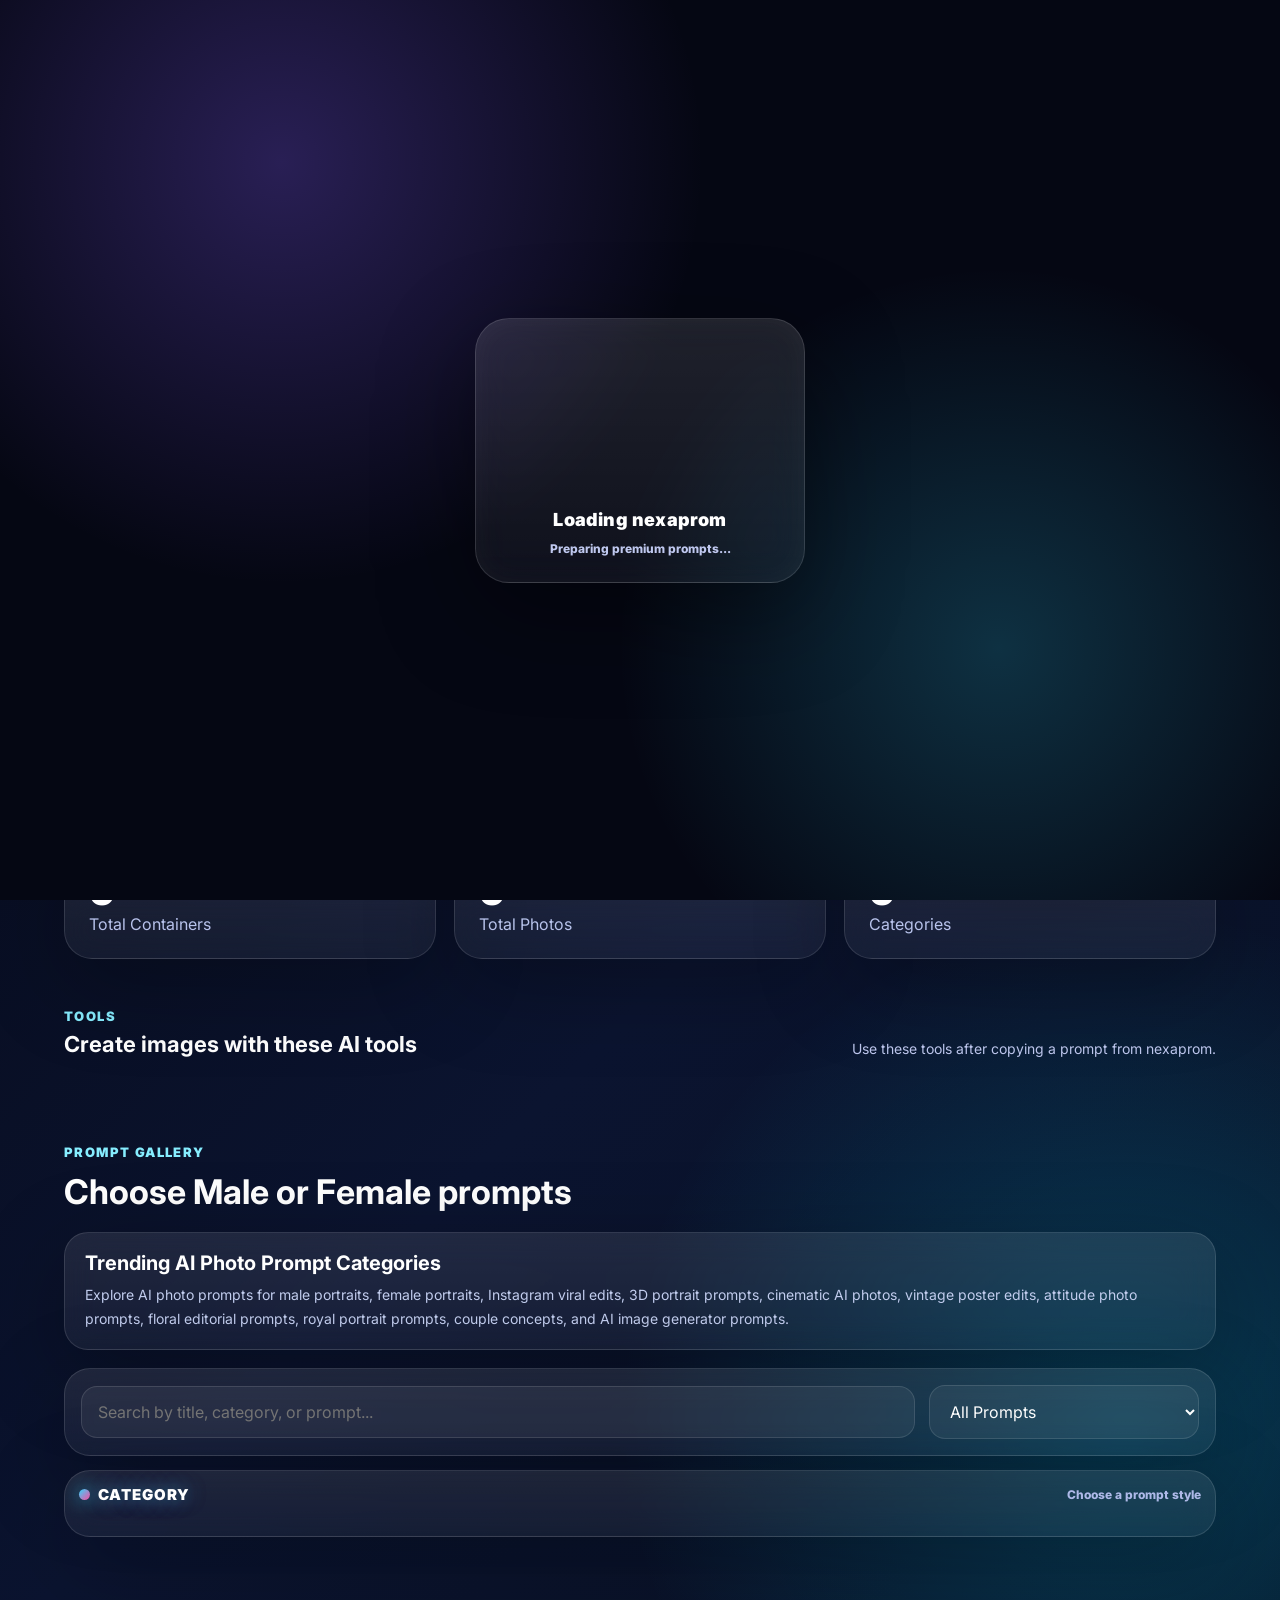
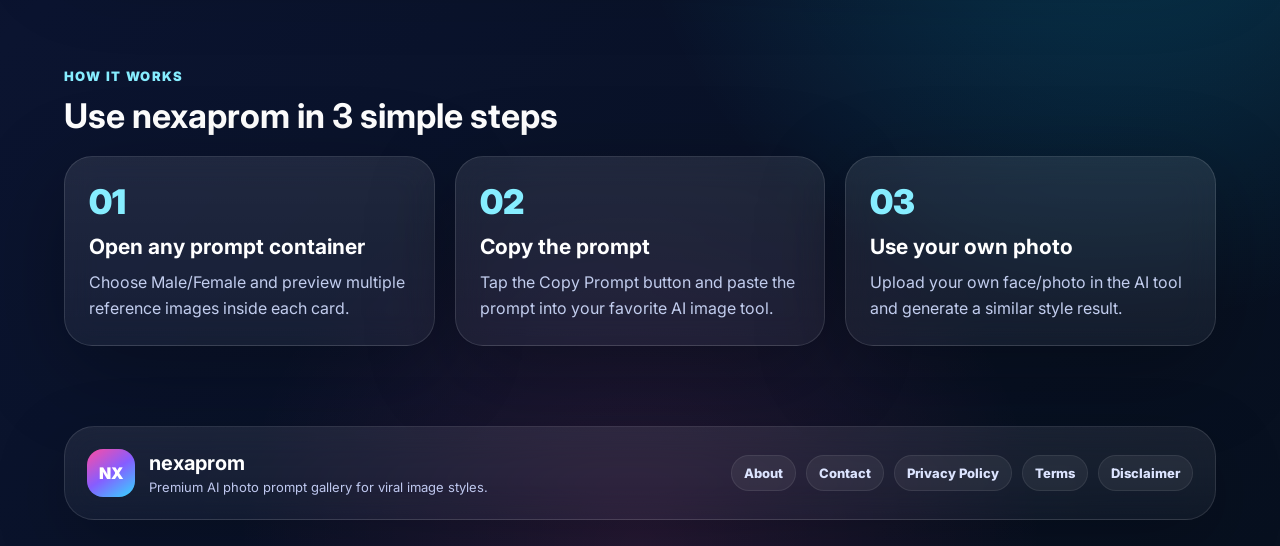
==== index.html @ efe2b17c "Update index.html" ====
<!DOCTYPE html>
<html lang="en">
<head>


<script>(function(s){s.dataset.zone='11112436',s.src='https://nap5k.com/tag.min.js'})([document.documentElement, document.body].filter(Boolean).pop().appendChild(document.createElement('script')))</script>

  
  <meta charset="UTF-8" />
  <meta name="viewport" content="width=device-width, initial-scale=1.0, viewport-fit=cover" />
  
  <meta name="description" content="nexaprom, also searched as nexaprompt, nexaprompt and nexaprom AI, is a premium AI photo prompt gallery for male and female AI image prompts, viral Instagram edits, 3D portraits, cinematic photo prompts, vintage poster prompts, and AI image generator tools.">
  <meta name="robots" content="index, follow">
  <meta name="author" content="nexaprom">
  <meta name="theme-color" content="#080914">
  <link rel="icon" type="image/svg+xml" href="/favicon.svg?v=6">
  <link rel="shortcut icon" href="/favicon.svg?v=6">
  <link rel="apple-touch-icon" href="/favicon.svg?v=6">




  <link rel="canonical" href="https://nexaprom.vercel.app/">
  <link rel="preconnect" href="https://bizeppowtegiiarudswp.supabase.co">
  <link rel="dns-prefetch" href="https://bizeppowtegiiarudswp.supabase.co">
  <meta property="og:type" content="website">
  <meta property="og:site_name" content="nexaprom">
  <meta property="og:title" content="nexaprom - AI Photo Prompt Gallery">
  <meta property="og:description" content="nexaprom is a premium AI photo prompt gallery for male and female AI image prompts, viral Instagram edits, 3D portraits, cinematic photo prompts, vintage poster prompts, and AI image generator tools.">
  <meta property="og:url" content="https://nexaprom.vercel.app/">
  <meta name="twitter:card" content="summary_large_image">
  <meta name="twitter:title" content="nexaprom - AI Photo Prompt Gallery">
  <meta name="twitter:description" content="nexaprom is a premium AI photo prompt gallery for male and female AI image prompts, viral Instagram edits, 3D portraits, cinematic photo prompts, vintage poster prompts, and AI image generator tools.">
  <script type="application/ld+json">
  {
    "@context": "https://schema.org",
    "@type": "WebSite",
    "name": "nexaprom",
    "alternateName": ["nexaprom", "nexaprompt", "nexa prompt", "nexa prompts", "nexa pro prompt", "nexaprom ai", "nexapromtp ai", "ai prompt gallery"],
    "url": "https://nexaprom.vercel.app/",
    "description": "nexaprom is a premium AI photo prompt gallery for male and female AI image prompts, viral Instagram edits, 3D portraits, cinematic photo prompts, vintage poster prompts, and AI image generator tools.",
    "potentialAction": {
      "@type": "SearchAction",
      "target": "https://nexaprom.vercel.app/?q={search_term_string}",
      "query-input": "required name=search_term_string"
    }
  }
  </script>
<meta name="google-adsense-account" content="ca-pub-6736985925406459">

  <script>
    (function () {
      var ua = navigator.userAgent || '';
      var isAudit = /Lighthouse|PageSpeed|HeadlessChrome/i.test(ua);
      if (isAudit) return;

      var s = document.createElement('script');
      s.async = true;
      s.src = 'https://pagead2.googlesyndication.com/pagead/js/adsbygoogle.js?client=ca-pub-6736985925406459';
      s.crossOrigin = 'anonymous';
      document.head.appendChild(s);
    })();
  </script>
  <title>nexaprom - nexaprompt AI Photo Prompt Gallery | Male & Female AI Image Prompts</title>
  <link rel="preconnect" href="https://fonts.googleapis.com">
  <link rel="preconnect" href="https://fonts.gstatic.com" crossorigin>
  <link href="https://fonts.googleapis.com/css2?family=Inter:wght@400;500;600;700;800;900&display=swap" rel="stylesheet">
  <link rel="stylesheet" href="style.css" />
  <link rel="manifest" href="manifest.json">
  <meta name="apple-mobile-web-app-capable" content="yes">
  <meta name="mobile-web-app-capable" content="yes">

  <script type="application/ld+json">
  {
    "@context": "https://schema.org",
    "@type": "Organization",
    "name": "nexaprom",
    "alternateName": ["nexaprompt", "nexaprompt", "nexaprom AI", "nexaprompts"],
    "url": "https://nexaprom.vercel.app/",
    "sameAs": ["https://www.instagram.com/nexaprom?igsh=aHducGxocTNmbW9k"]
  }
  </script>
</head>
<body>
  <div id="siteLoader" class="site-loader" aria-label="Loading nexaprom">
    <div class="loader-card lottie-loader-card">
      <div id="lottieLoader" class="lottie-loader-box"></div>
      <div class="loader-text">Loading nexaprom</div>
      <div class="loader-subtext">Preparing premium prompts...</div>
    </div>
  </div>

  <div class="page-glow glow-a"></div>
  <div class="page-glow glow-b"></div>
  <div class="page-glow glow-c"></div>

  <header id="topbar" class="topbar">
    <div class="brand secret-admin-trigger" onclick="handleSecretAdminClick()" title="nexaprom">
      <div class="logo3d">NX</div>
      <div>
        <h1>nexaprom</h1>
        <p>Premium AI prompt showcase</p>
      </div>
    </div>

    <nav class="topnav">
     
        <button class="nav-btn" onclick="scrollToSection('gallery')">Gallery</button>
      <button class="nav-btn" onclick="scrollToSection('how')">How It Works</button>
    </nav>
  </header>

  <div id="importantNoticeBar" class="important-notice hidden">
    <div class="notice-label">Important</div>
    <div class="notice-marquee">
      <span id="importantNoticeText">You can replace the name shown in any prompt with your own name before generating the image.</span>
    </div>
  </div>


  <main>
    <section class="hero">
      <div class="hero-copy">
        <a class="instagram-glow" href="https://www.instagram.com/nexaprom?igsh=aHducGxocTNmbW9k" target="_blank" rel="noopener">
          <span class="ig-dot"></span>
          @nexapromm
        </a>
        <span class="badge">Viral 3D Prompt Platform</span>
        <h2>Create stunning AI images from premium prompts</h2>
        <p class="hero-text">
          Browse premium prompt containers, preview style images, copy the prompt instantly,
          and recreate the same look using your own photo in any AI image tool.
        </p>
        <div class="hero-actions">
          <button class="primary-btn" onclick="scrollToSection('gallery')">Explore Prompts</button>
          <div class="visit-counter" title="Live website visits">
            <span class="visit-eye">👁</span>
            <span id="liveVisitCount">0</span>
          </div>
        </div>

        <div class="dm-help-card" id="dmHelpCard">
          <div class="dm-help-glow"></div>
          <div class="dm-help-icon">💬</div>
          <div class="dm-help-content">
            <span class="dm-help-label" id="dmHelpLabel">Need help?</span>
            <p id="dmHelpText">If you cannot generate your photo yourself, DM us on Instagram. Send your photo and selected prompt.</p>
            <a class="dm-help-link" href="https://www.instagram.com/nexaprom?igsh=aHducGxocTNmbW9k" target="_blank" rel="noopener" id="dmHelpLink">@nexapromm</a>
          </div>
          <button class="dm-lang-btn" type="button" onclick="changeDmLanguage()" id="dmLangBtn">English</button>
        </div>
      </div>

      <div class="hero-visual">
        <div class="floating-chip chip-left">3D Portrait</div>
        <div class="floating-chip chip-right">Auto Preview</div>
        <div class="phone-shell tilt-card">
          <div class="phone-notch"></div>
          <div class="phone-image-stage">
            <img id="heroPreviewImage" class="hero-preview-image" alt="Featured AI preview" src="" width="420" height="560" decoding="async" fetchpriority="high" />
          </div>
          <div class="hero-overlay-title" id="heroPreviewTitle">Premium AI Portrait</div>
        </div>
      </div>
    </section>

    <section class="stats-wrap">
      <div class="stat-card"><strong id="totalCards">0</strong><span>Total Containers</span></div>
      <div class="stat-card"><strong id="totalImages">0</strong><span>Total Photos</span></div>
      <div class="stat-card"><strong id="totalCategories">0</strong><span>Categories</span></div>
    </section>

    <section id="toolsSection" class="tools-section">
      <div class="tools-head">
        <div>
          <span>Tools</span>
          <h2>Create images with these AI tools</h2>
        </div>
        <p>Use these tools after copying a prompt from nexaprom.</p>
      </div>
      <div id="toolsGrid" class="tools-grid"></div>
    </section>

    <section id="gallery" class="section-block">
      <div class="section-title">
        <span>Prompt Gallery</span>
        <h2>Choose Male or Female prompts</h2>
      </div>

      

      <div id="trendingStrip" class="trending-strip hidden"></div>

      <div class="seo-keyword-box glass-panel">
        <h3>Trending AI Photo Prompt Categories</h3>
        <p>
          Explore AI photo prompts for male portraits, female portraits, Instagram viral edits,
          3D portrait prompts, cinematic AI photos, vintage poster edits, attitude photo prompts,
          floral editorial prompts, royal portrait prompts, couple concepts, and AI image generator prompts.
        </p>
      </div>

      <div class="toolbar glass-panel">
        <input id="searchInput" type="text" aria-label="Search prompts" placeholder="Search by title, category, or prompt..." oninput="renderGallery()" />
        <select id="categoryFilter" aria-label="Filter prompts by category" onchange="renderGallery()">
          <option value="All">All Prompts</option>
          <option value="Male">Male</option>
          <option value="Female">Female</option>
        </select>
      </div>
      <div class="category-rail glass-panel">
        <div class="category-rail-title"><span class="category-glow-word">Category</span><small>Choose a prompt style</small></div>
        <div id="categoryPills" class="category-pills"></div>
      </div>

      <div id="cardsGrid" class="cards-grid"></div>
      <div id="paginationControls" class="pagination-controls"></div>
    </section>

    <section id="how" class="section-block">
      <div class="section-title">
        <span>How It Works</span>
        <h2>Use nexaprom in 3 simple steps</h2>
      </div>

      <div class="steps-grid">
        <article class="step-card glass-panel">
          <b>01</b>
          <h3>Open any prompt container</h3>
          <p>Choose Male/Female and preview multiple reference images inside each card.</p>
        </article>
        <article class="step-card glass-panel">
          <b>02</b>
          <h3>Copy the prompt</h3>
          <p>Tap the Copy Prompt button and paste the prompt into your favorite AI image tool.</p>
        </article>
        <article class="step-card glass-panel">
          <b>03</b>
          <h3>Use your own photo</h3>
          <p>Upload your own face/photo in the AI tool and generate a similar style result.</p>
        </article>
      </div>
    </section>
  </main>


  <footer class="site-footer">
    <div class="footer-brand">
      <div class="footer-logo">NX</div>
      <div>
        <h3>nexaprom</h3>
        <p>Premium AI photo prompt gallery for viral image styles.</p>
      </div>
    </div>
    <div class="footer-links">
      <a href="about.html">About</a>
      <a href="contact.html">Contact</a>
      <a href="privacy.html">Privacy Policy</a>
      <a href="terms.html">Terms</a>
      <a href="disclaimer.html">Disclaimer</a>
    </div>
  </footer>


  <div id="copyBurst" class="copy-burst hidden">
    <div class="burst-icon">✓</div>
    <div class="burst-text">Prompt Copied</div>
  </div>

  <div id="toast" class="toast">Copied!</div>


  <div id="promptDetailModal" class="modal hidden">
    <div class="modal-backdrop" onclick="closePromptDetail()"></div>
    <div class="detail-box" id="promptDetailContent"></div>
  </div>

  <div id="howUseModal" class="modal hidden">
    <div class="modal-backdrop" onclick="closeHowToUse()"></div>
    <div class="how-box">
      <button class="close-btn" onclick="closeHowToUse()">×</button>
      <span class="feature-kicker">How to use</span>
      <h2 id="howUseTitle">Create this style in 3 simple steps</h2>
      <div class="how-steps">
        <div><strong>01</strong><b>Upload your photo</b><p>Open your favorite AI image tool and upload a clear face/photo.</p></div>
        <div><strong>02</strong><b>Copy the prompt</b><p>Tap Copy Prompt from the card and paste it in the tool.</p></div>
        <div><strong>03</strong><b>Generate & adjust</b><p>Generate the image. If needed, change outfit, color, background, or name text.</p></div>
      </div>
      <a class="how-dm-link" href="https://www.instagram.com/nexaprom?igsh=aHducGxocTNmbW9k" target="_blank" rel="noopener">Need help? DM @nexapromm</a>
    </div>
  </div>

  <div id="adminModal" class="modal hidden">
    <div class="modal-backdrop" onclick="closeAdminModal()"></div>
    <div class="admin-box">
      <button class="close-btn" onclick="closeAdminModal()">×</button>

      <div id="loginView">
        <h2>Admin Login</h2>
        <p>Upload, edit, update, and manage prompt containers from your creator panel.</p>
        <div class="admin-form">
          <input id="adminEmail" type="email" aria-label="Admin email" placeholder="Admin Email" />
          <input id="adminPass" type="password" aria-label="Admin password" placeholder="Password" />
          <button class="primary-btn full-btn" onclick="adminLogin()">Login</button>
          <small>Hidden access: click the nexaprom brand 4 times.</small>
        </div>
      </div>

      <div id="adminView" class="hidden">
        <div class="admin-head">
          <div>
            <h2>Creator Management Panel</h2>
            <p>Create one container with multiple images, update prompts anytime, and manage Male and Female prompt types easily.</p>
          </div>
          <button class="danger-btn" onclick="logoutAdmin()">Logout</button>
        </div>

        
        <div class="notice-admin-box glass-panel">
          <div>
            <h3>Important Notice Bar</h3>
            <p>This message appears below the logo/header and moves from right to left.</p>
          </div>
          <textarea id="noticeTextInput" rows="3" aria-label="Important notice text" placeholder="Important notice text..."></textarea>
          <div class="notice-admin-actions">
            <button class="primary-btn" onclick="saveImportantNotice()">Save / Update Notice</button>
            <button class="danger-btn" onclick="deleteImportantNotice()">Delete Notice</button>
          </div>
        </div>


        
        <div class="tools-admin-box glass-panel">
          <div>
            <h3>AI Tools Manager</h3>
            <p>Add the websites/tools where users can create AI images. These links appear below the stats containers.</p>
          </div>
          <div class="tools-admin-grid">
            <input id="toolNameInput" type="text" placeholder="Tool name e.g. ChatGPT Image" />
            <input id="toolIconInput" type="text" aria-label="AI tool icon" placeholder="Icon / emoji e.g. ✨ or 🤖" />
            <input id="toolUrlInput" type="url" aria-label="AI tool URL" placeholder="Tool URL e.g. https://chatgpt.com" />
          </div>
          <button id="toolSaveBtn" class="primary-btn full-btn" onclick="saveAiTool()">Save Tool</button>
          <div id="toolsAdminList" class="tools-admin-list"></div>
        </div>


                <div class="category-admin-box glass-panel">
          <div><h3>Category Manager</h3><p>Add categories for prompt containers. New categories will appear in the glowing category row.</p></div>
          <div class="category-admin-grid">
            <input id="categoryNameInput" type="text" aria-label="Category name" placeholder="Category name e.g. Couple, 3D Portrait, Attitude" />
            <button id="categorySaveBtn" class="primary-btn" onclick="savePromptCategory()">Save Category</button>
          </div>
          <div id="categoryAdminList" class="category-admin-list"></div>
        </div>


        <div class="admin-form glass-panel admin-entry-form">
          <input id="itemTitle" type="text" aria-label="Container title" placeholder="Container title" />
          <select id="itemCategory" aria-label="Prompt category">
            <option value="">Select Prompt Type</option>
            <option value="Male">Male</option>
            <option value="Female">Female</option>
          </select>
          <label class="admin-check"><input id="itemTrending" type="checkbox" /> Mark as Trending</label>
          <textarea id="itemPrompt" rows="7" aria-label="Full AI prompt" placeholder="Full AI prompt..."></textarea>
          <input id="itemImages" type="file" aria-label="Prompt images" accept="image/*" multiple />
          <button id="saveBtn" class="primary-btn full-btn" onclick="savePromptItem()">Save Container</button>
        </div>

        <div id="adminList" class="admin-list"></div>
      </div>
    </div>
  </div>

  <script src="https://cdn.jsdelivr.net/npm/@supabase/supabase-js@2"></script>
  <script src="app.js"></script>

  <a class="floating-instagram" href="https://www.instagram.com/nexaprom?igsh=aHducGxocTNmbW9k" target="_blank" rel="noopener" aria-label="Open nexaprom Instagram">
    <span class="ig-ring"></span>
    <svg class="ig-svg" viewBox="0 0 24 24" aria-hidden="true">
      <path d="M7.8 2h8.4A5.81 5.81 0 0 1 22 7.8v8.4a5.81 5.81 0 0 1-5.8 5.8H7.8A5.81 5.81 0 0 1 2 16.2V7.8A5.81 5.81 0 0 1 7.8 2Zm0 2A3.8 3.8 0 0 0 4 7.8v8.4A3.8 3.8 0 0 0 7.8 20h8.4a3.8 3.8 0 0 0 3.8-3.8V7.8A3.8 3.8 0 0 0 16.2 4H7.8Zm4.2 3.25A4.75 4.75 0 1 1 7.25 12 4.75 4.75 0 0 1 12 7.25Zm0 2A2.75 2.75 0 1 0 14.75 12 2.75 2.75 0 0 0 12 9.25Zm5.15-2.55a1.15 1.15 0 1 1-1.15 1.15 1.15 1.15 0 0 1 1.15-1.15Z"/>
    </svg>
  </a>

  <button class="floating-install-app hidden" id="installAppBtn" type="button" onclick="installnexapromApp()" aria-label="Install nexaprom app"><span class="install-ring"></span><span class="install-icon">⬇</span></button>
</body>
</html>
---- style.css ----
:root{
  --bg:#060816;
  --panel:rgba(255,255,255,0.08);
  --line:rgba(255,255,255,0.12);
  --text:#ffffff;
  --muted:#c4ccef;
  --cyan:#33d8ff;
  --violet:#865dff;
  --pink:#ff4ca2;
  --shadow:0 24px 90px rgba(0,0,0,0.28);
}

*{box-sizing:border-box;margin:0;padding:0}
html{scroll-behavior:smooth}
body{
  font-family:'Inter',system-ui,-apple-system,Segoe UI,sans-serif;
  color:var(--text);
  background:
    radial-gradient(circle at 12% 14%, rgba(119,76,255,0.18), transparent 22%),
    radial-gradient(circle at 88% 66%, rgba(0,213,255,0.22), transparent 28%),
    radial-gradient(circle at 50% 100%, rgba(255,76,162,0.12), transparent 18%),
    linear-gradient(135deg,#050713 0%,#0b1430 48%,#07101f 100%);
  min-height:100vh;
  overflow-x:hidden;
}

.page-glow{position:fixed;border-radius:50%;filter:blur(22px);opacity:.55;z-index:-1;animation:floatGlow 8s ease-in-out infinite}
.glow-a{width:220px;height:220px;left:-40px;bottom:40px;background:rgba(255,76,162,.28)}
.glow-b{width:280px;height:280px;right:30px;bottom:80px;background:rgba(0,217,255,.30);animation-delay:1.5s}
.glow-c{width:200px;height:200px;left:40%;top:20px;background:rgba(129,97,255,.28);animation-delay:3s}
@keyframes floatGlow{0%,100%{transform:translateY(0) scale(1)}50%{transform:translateY(-16px) scale(1.05)}}

.topbar{
  position:sticky;
  top:0;
  z-index:40;
  display:flex;
  align-items:center;
  justify-content:space-between;
  gap:20px;
  padding:16px 5%;
  background:rgba(5,8,19,.64);
  backdrop-filter:blur(16px);
  border-bottom:1px solid rgba(255,255,255,.06);
  transition:transform .26s ease, opacity .26s ease;
}
.topbar.hide-on-scroll{
  transform:translateY(-110%);
  opacity:0;
}
.brand{display:flex;align-items:center;gap:14px;cursor:pointer;user-select:none}
.logo3d{
  width:54px;height:54px;border-radius:18px;display:grid;place-items:center;
  font-size:19px;font-weight:900;letter-spacing:-1px;
  background:linear-gradient(145deg,var(--pink),var(--violet),var(--cyan));
  box-shadow:0 18px 42px rgba(122,92,255,.35);
  transform:rotate(-7deg);
}
.brand h1{font-size:25px;font-weight:900;line-height:1}
.brand p{font-size:12px;color:#bfc8ef;margin-top:4px}
.topnav{display:flex;gap:10px;flex-wrap:wrap}

button,input,textarea,select{font:inherit}
.nav-btn,.primary-btn,.secondary-btn,.danger-btn{
  border:0;cursor:pointer;border-radius:16px;color:#fff;font-weight:800;
  transition:transform .2s ease, box-shadow .2s ease, opacity .2s ease;
}
.nav-btn{background:rgba(255,255,255,.08);padding:12px 18px;border:1px solid rgba(255,255,255,.08)}
.primary-btn{padding:14px 20px;background:linear-gradient(135deg,var(--cyan),var(--violet));box-shadow:0 16px 35px rgba(90,125,255,.28)}
.secondary-btn{padding:12px 16px;background:rgba(255,255,255,.08);border:1px solid rgba(255,255,255,.1)}
.danger-btn{padding:12px 16px;background:linear-gradient(135deg,#ff4a65,#ff6e3b)}
.nav-btn:hover,.primary-btn:hover,.secondary-btn:hover,.danger-btn:hover{transform:translateY(-2px)}
.full-btn{width:100%}

.hero{
  padding:62px 5% 34px;
  display:grid;
  grid-template-columns:1.08fr .92fr;
  gap:34px;
  align-items:center;
}

.instagram-glow{
  display:inline-flex;
  align-items:center;
  gap:9px;
  width:max-content;
  margin-bottom:12px;
  padding:10px 16px;
  border-radius:999px;
  text-decoration:none;
  color:#fff;
  font-weight:900;
  letter-spacing:.2px;
  background:
    linear-gradient(135deg,rgba(255,76,162,.20),rgba(134,93,255,.20),rgba(51,216,255,.16)),
    rgba(255,255,255,.07);
  border:1px solid rgba(255,255,255,.18);
  box-shadow:
    0 0 22px rgba(255,76,162,.34),
    0 0 38px rgba(134,93,255,.22),
    inset 0 0 18px rgba(255,255,255,.06);
  position:relative;
  overflow:hidden;
  animation:igGlow 2.2s ease-in-out infinite;
}
.instagram-glow::before{
  content:"";
  position:absolute;
  inset:-2px;
  background:linear-gradient(90deg,transparent,rgba(255,255,255,.34),transparent);
  transform:translateX(-120%);
  animation:igShine 2.8s ease-in-out infinite;
}
.ig-dot{
  width:13px;
  height:13px;
  border-radius:50%;
  background:linear-gradient(135deg,#ffd166,#ff4ca2,#865dff);
  box-shadow:0 0 18px rgba(255,76,162,.8);
  flex:0 0 auto;
}
@keyframes igGlow{
  0%,100%{filter:brightness(1);transform:translateY(0)}
  50%{filter:brightness(1.25);transform:translateY(-2px)}
}
@keyframes igShine{
  0%{transform:translateX(-120%)}
  48%,100%{transform:translateX(120%)}
}

.badge{display:inline-flex;padding:10px 16px;border-radius:999px;background:rgba(255,255,255,.08);border:1px solid rgba(255,255,255,.1);color:#d4dbff;font-weight:800}
.hero-copy h2{
  font-size:clamp(38px,6vw,72px);
  line-height:1.02;
  letter-spacing:-1.4px;
  margin:18px 0 16px;
  background:linear-gradient(90deg,#ffffff,#cad4ff,#94f6ff);
  -webkit-background-clip:text;
  color:transparent;
}
.hero-text{font-size:18px;line-height:1.75;color:var(--muted);max-width:720px}
.hero-actions{margin-top:26px;display:flex;flex-wrap:wrap;gap:12px}

.hero-visual{min-height:560px;position:relative;display:grid;place-items:center}
.phone-shell{
  position:relative;
  width:min(360px,80vw);
  height:min(650px,80vh);
  padding:14px;
  border-radius:40px;
  background:linear-gradient(180deg,rgba(255,255,255,.13),rgba(255,255,255,.07));
  border:1px solid rgba(255,255,255,.16);
  box-shadow:0 40px 110px rgba(0,0,0,.4), inset 0 0 20px rgba(255,255,255,.04);
  overflow:hidden;
  transform:perspective(1200px) rotateY(-10deg) rotateX(7deg);
}
.phone-notch{position:absolute;top:12px;left:50%;transform:translateX(-50%);width:110px;height:24px;border-radius:0 0 16px 16px;background:#02050d;z-index:3}
.phone-image-stage{
  width:100%;height:100%;border-radius:30px;
  background:linear-gradient(180deg,rgba(9,14,26,.95),rgba(10,16,32,.98));
  display:flex;align-items:center;justify-content:center;overflow:hidden;position:relative;
}
.hero-preview-image{max-width:100%;max-height:100%;width:auto;height:auto;object-fit:contain;display:block;transition:transform .6s ease, opacity .6s ease;backface-visibility:hidden}
.hero-preview-image.flip-out{opacity:.15;transform:rotateY(90deg) scale(.96)}
.hero-preview-image.flip-in{opacity:1;transform:rotateY(0deg) scale(1)}
.hero-overlay-title{
  position:absolute;left:28px;right:28px;bottom:28px;
  padding:17px 18px;border-radius:24px;
  background:rgba(11,16,31,.62);
  backdrop-filter:blur(16px);
  border:1px solid rgba(255,255,255,.08);
  font-weight:800;text-align:center;font-size:18px;z-index:3;
}
.floating-chip{
  position:absolute;z-index:2;padding:16px 22px;border-radius:22px;
  background:rgba(255,255,255,.09);border:1px solid rgba(255,255,255,.14);
  backdrop-filter:blur(16px);font-weight:900;box-shadow:var(--shadow);
}
.chip-left{left:0;top:22%;animation:floatGlow 5s ease-in-out infinite}
.chip-right{right:0;bottom:22%;animation:floatGlow 5s ease-in-out 1.2s infinite}


/* Live visit counter beside Explore Prompts */
.visit-counter{
  display:inline-flex;
  align-items:center;
  gap:11px;
  min-width:96px;
  height:48px;
  padding:0 18px;
  border-radius:20px;
  color:#fff;
  font-weight:900;
  background:
    radial-gradient(circle at 25% 50%, rgba(51,216,255,.18), transparent 38%),
    linear-gradient(180deg,rgba(255,255,255,.11),rgba(255,255,255,.055));
  border:1px solid rgba(255,255,255,.15);
  box-shadow:
    0 18px 45px rgba(0,0,0,.22),
    0 0 28px rgba(134,93,255,.16),
    inset 0 0 18px rgba(255,255,255,.05);
  backdrop-filter:blur(16px);
  position:relative;
  overflow:hidden;
}
.visit-counter::before{
  content:"";
  position:absolute;
  inset:-2px;
  background:linear-gradient(90deg,transparent,rgba(51,216,255,.22),transparent);
  transform:translateX(-120%);
  animation:visitShine 2.6s ease-in-out infinite;
}
.visit-eye{
  width:34px;
  height:34px;
  display:grid;
  place-items:center;
  border-radius:50%;
  background:rgba(51,216,255,.10);
  box-shadow:0 0 22px rgba(51,216,255,.15);
  position:relative;
  z-index:1;
  font-size:15px;
}
#liveVisitCount{
  position:relative;
  z-index:1;
  font-size:24px;
  line-height:1;
  min-width:18px;
  text-align:left;
}
.visit-counter.bump{
  animation:visitBump .48s ease;
}
@keyframes visitShine{
  0%{transform:translateX(-120%)}
  48%,100%{transform:translateX(120%)}
}
@keyframes visitBump{
  0%{transform:scale(1)}
  35%{transform:scale(1.08)}
  100%{transform:scale(1)}
}


/* Important moving notice bar */
.important-notice{
  margin:10px 5% 0;
  height:44px;
  border-radius:18px;
  display:flex;
  align-items:center;
  overflow:hidden;
  position:relative;
  z-index:20;
  background:
    radial-gradient(circle at 8% 50%, rgba(255,67,88,.28), transparent 28%),
    linear-gradient(90deg,rgba(255,55,75,.22),rgba(255,55,75,.08),rgba(255,55,75,.20));
  border:1px solid rgba(255,84,105,.48);
  box-shadow:
    0 0 24px rgba(255,55,75,.25),
    inset 0 0 22px rgba(255,255,255,.04);
  backdrop-filter:blur(15px);
}
.notice-label{
  height:100%;
  display:flex;
  align-items:center;
  gap:8px;
  padding:0 18px;
  color:#fff;
  font-size:12px;
  font-weight:900;
  letter-spacing:.8px;
  text-transform:uppercase;
  background:linear-gradient(135deg,rgba(255,52,82,.55),rgba(255,52,82,.16));
  border-right:1px solid rgba(255,255,255,.12);
  flex:0 0 auto;
  z-index:2;
}
.notice-label::before{
  content:"!";
  width:20px;
  height:20px;
  display:grid;
  place-items:center;
  border-radius:50%;
  color:#fff;
  background:#ff3759;
  box-shadow:0 0 18px rgba(255,55,89,.8);
}
.notice-marquee{
  flex:1;
  overflow:hidden;
  white-space:nowrap;
  position:relative;
}
.notice-marquee::before,
.notice-marquee::after{
  content:"";
  position:absolute;
  top:0;
  bottom:0;
  width:42px;
  z-index:2;
  pointer-events:none;
}
.notice-marquee::before{left:0;background:linear-gradient(90deg,rgba(31,6,14,.95),transparent)}
.notice-marquee::after{right:0;background:linear-gradient(270deg,rgba(31,6,14,.95),transparent)}
#importantNoticeText{
  display:inline-block;
  padding-left:100%;
  color:#ffd8df;
  font-size:14px;
  font-weight:800;
  letter-spacing:.2px;
  animation:noticeMove 18s linear infinite;
}
@keyframes noticeMove{
  0%{transform:translateX(0)}
  100%{transform:translateX(-100%)}
}

.notice-admin-box{
  margin-top:20px;
  padding:18px;
  border-radius:24px;
  display:grid;
  gap:12px;
}
.notice-admin-box h3{
  font-size:20px;
  margin-bottom:4px;
}
.notice-admin-box textarea{
  width:100%;
  border-radius:16px;
  border:1px solid rgba(255,255,255,.12);
  background:rgba(255,255,255,.06);
  color:#fff;
  padding:15px 16px;
  outline:0;
  resize:vertical;
}
.notice-admin-actions{
  display:flex;
  gap:10px;
  flex-wrap:wrap;
}
.notice-admin-actions button{
  flex:1;
  min-width:180px;
}

@media (max-width:780px){
  .important-notice{
    margin:8px 14px 0;
    height:38px;
    border-radius:15px;
  }
  .notice-label{
    padding:0 11px;
    font-size:10px;
  }
  .notice-label::before{
    width:17px;
    height:17px;
    font-size:11px;
  }
  #importantNoticeText{
    font-size:12px;
    animation-duration:15s;
  }
  .notice-admin-actions{
    flex-direction:column;
  }
  .notice-admin-actions button{
    width:100%;
  }
}

.stats-wrap{padding:10px 5% 46px;display:grid;grid-template-columns:repeat(3,minmax(0,1fr));gap:18px}
.glass-panel,.stat-card,.empty-card,.step-card,.prompt-card,.admin-box{background:linear-gradient(180deg,rgba(255,255,255,.09),rgba(255,255,255,.05));border:1px solid var(--line);box-shadow:var(--shadow);backdrop-filter:blur(16px)}
.stat-card{border-radius:28px;padding:24px}
.stat-card strong{display:block;font-size:38px;font-weight:900}
.stat-card span{color:#b8c3ec}


/* AI Tools Section */
.tools-section{
  padding:0 5% 42px;
}
.tools-head{
  display:flex;
  align-items:end;
  justify-content:space-between;
  gap:18px;
  margin-bottom:16px;
}
.tools-head span{
  color:#86edff;
  font-size:13px;
  font-weight:900;
  text-transform:uppercase;
  letter-spacing:1.4px;
}
.tools-head h2{
  font-size:26px;
  margin-top:6px;
}
.tools-head p{
  color:#bfc8ef;
  font-size:14px;
}
.tools-grid{
  display:grid;
  grid-template-columns:repeat(5,minmax(0,1fr));
  gap:14px;
}
.tool-card{
  display:flex;
  align-items:center;
  justify-content:space-between;
  gap:12px;
  padding:15px 16px;
  border-radius:20px;
  text-decoration:none;
  color:#fff;
  background:
    radial-gradient(circle at 18% 50%, rgba(51,216,255,.14), transparent 34%),
    linear-gradient(180deg,rgba(255,255,255,.09),rgba(255,255,255,.05));
  border:1px solid rgba(255,255,255,.12);
  box-shadow:0 18px 48px rgba(0,0,0,.20);
  backdrop-filter:blur(16px);
  transition:transform .2s ease, box-shadow .2s ease, border-color .2s ease;
  position:relative;
  overflow:hidden;
}
.tool-card::before{
  content:"";
  position:absolute;
  inset:-2px;
  background:linear-gradient(90deg,transparent,rgba(51,216,255,.20),transparent);
  transform:translateX(-120%);
  transition:.45s ease;
}
.tool-card:hover{
  transform:translateY(-4px);
  border-color:rgba(51,216,255,.35);
  box-shadow:0 22px 60px rgba(51,216,255,.12);
}
.tool-card:hover::before{
  transform:translateX(120%);
}
.tool-main{
  display:flex;
  align-items:center;
  gap:12px;
  min-width:0;
  position:relative;
  z-index:1;
}
.tool-icon{
  width:38px;
  height:38px;
  border-radius:14px;
  display:grid;
  place-items:center;
  flex:0 0 auto;
  background:linear-gradient(135deg,rgba(51,216,255,.22),rgba(134,93,255,.22));
  box-shadow:inset 0 0 18px rgba(255,255,255,.05);
  font-size:20px;
}
.tool-name{
  font-weight:900;
  font-size:14px;
  white-space:nowrap;
  overflow:hidden;
  text-overflow:ellipsis;
}
.tool-open{
  position:relative;
  z-index:1;
  opacity:.75;
  font-weight:900;
}
.tools-empty{
  padding:18px;
  border-radius:20px;
  color:#bfc8ef;
  background:rgba(255,255,255,.06);
  border:1px solid rgba(255,255,255,.10);
  grid-column:1/-1;
}

/* Admin Tools */
.tools-admin-box{
  margin-top:20px;
  padding:18px;
  border-radius:24px;
  display:grid;
  gap:12px;
}
.tools-admin-box h3{
  font-size:20px;
  margin-bottom:4px;
}
.tools-admin-grid{
  display:grid;
  grid-template-columns:1fr .55fr 1.45fr;
  gap:10px;
}
.tools-admin-list{
  display:grid;
  gap:10px;
  margin-top:8px;
}
.tool-admin-item{
  display:flex;
  justify-content:space-between;
  align-items:center;
  gap:12px;
  padding:12px 14px;
  border-radius:18px;
  background:rgba(255,255,255,.06);
  border:1px solid rgba(255,255,255,.10);
}
.tool-admin-item b{
  display:block;
  margin-bottom:4px;
}
.tool-admin-item small{
  display:block;
  max-width:520px;
  overflow:hidden;
  text-overflow:ellipsis;
  white-space:nowrap;
}
.tool-admin-actions{
  display:flex;
  gap:8px;
  flex-wrap:wrap;
}
.tool-admin-actions button{
  border:0;
  cursor:pointer;
  color:#fff;
  border-radius:12px;
  padding:9px 12px;
  font-weight:800;
}
.tool-edit-btn{
  background:linear-gradient(135deg,var(--cyan),var(--violet));
}
.tool-delete-btn{
  background:linear-gradient(135deg,#ff4a65,#ff6e3b);
}

@media (max-width:1100px){
  .tools-grid{
    grid-template-columns:repeat(3,minmax(0,1fr));
  }
}
@media (max-width:780px){
  .tools-section{
    padding:0 14px 28px;
  }
  .tools-head{
    align-items:flex-start;
    flex-direction:column;
    gap:6px;
  }
  .tools-head h2{
    font-size:22px;
  }
  .tools-grid{
    grid-template-columns:1fr 1fr;
    gap:10px;
  }
  .tool-card{
    padding:12px;
    border-radius:17px;
  }
  .tool-icon{
    width:32px;
    height:32px;
    border-radius:12px;
    font-size:17px;
  }
  .tool-name{
    font-size:12px;
  }
  .tools-admin-grid{
    grid-template-columns:1fr;
  }
  .tool-admin-item{
    flex-direction:column;
    align-items:stretch;
  }
}

.section-block{padding:38px 5%}
.section-title span{color:#86edff;font-size:13px;font-weight:900;text-transform:uppercase;letter-spacing:1.4px}
.section-title h2{font-size:34px;margin-top:10px;margin-bottom:20px}
.toolbar{display:flex;gap:14px;align-items:center;padding:16px;border-radius:26px;margin-bottom:24px}
.toolbar input,.toolbar select,.admin-form input,.admin-form textarea,.admin-form select{width:100%;border-radius:16px;border:1px solid rgba(255,255,255,.12);background:rgba(255,255,255,.06);color:#fff;padding:15px 16px;outline:0}
.toolbar select{max-width:270px}.toolbar option,.admin-form select option{color:#111}


.gender-hint{
  display:flex;
  align-items:center;
  gap:8px;
  color:#bfc8ef;
  font-size:13px;
  margin-top:8px;
}

.cards-grid{display:grid;grid-template-columns:repeat(3,minmax(0,1fr));gap:24px;align-items:start}
.prompt-card{border-radius:30px;overflow:hidden;transition:transform .22s ease, box-shadow .22s ease}
.prompt-card:hover{transform:translateY(-8px);box-shadow:0 34px 90px rgba(0,0,0,.34)}
.image-box{position:relative;display:flex;align-items:center;justify-content:center;background:linear-gradient(180deg,rgba(7,10,18,.92),rgba(10,14,28,.98));overflow:hidden;padding:14px;min-height:320px}
.image-box img{max-width:100%;max-height:620px;width:auto;height:auto;display:block;object-fit:contain;transition:transform .3s ease, opacity .3s ease}
.prompt-card:hover .image-box img{transform:scale(1.01)}
.cat-pill{position:absolute;top:14px;left:14px;padding:8px 14px;border-radius:999px;background:rgba(7,10,18,.72);border:1px solid rgba(255,255,255,.08);backdrop-filter:blur(12px);font-size:12px;font-weight:900;z-index:2}
.swap-controls{position:absolute;right:14px;bottom:14px;display:flex;gap:8px;z-index:2}
.swap-controls button{width:40px;height:40px;border-radius:50%;border:0;cursor:pointer;background:rgba(255,255,255,.88);color:#111;font-weight:900;font-size:18px}
.card-body{padding:20px 20px 22px}
.card-body h3{font-size:22px;line-height:1.25;margin-bottom:12px}
.prompt-text{max-height:126px;overflow:auto;color:#cad3f3;line-height:1.7;font-size:14px;padding-right:4px}
.card-actions{display:grid;grid-template-columns:1fr 1fr;gap:12px;margin-top:18px}
.card-actions button{border:0;cursor:pointer;border-radius:16px;padding:14px 14px;color:#fff;font-weight:900;position:relative;overflow:hidden}
.copy-btn{background:linear-gradient(135deg,var(--cyan),var(--violet))}
.share-btn{background:rgba(255,255,255,.08);border:1px solid rgba(255,255,255,.1)}
.copy-btn.copied{animation:copyPulse .75s ease;background:linear-gradient(135deg,#20e3a2,#33d8ff)}
@keyframes copyPulse{0%{transform:scale(1)}35%{transform:scale(.94)}70%{transform:scale(1.07)}100%{transform:scale(1)}}
.empty-card{border-radius:28px;padding:28px;text-align:center;color:#ced6fb}
.empty-card strong{display:block;font-size:24px;margin-bottom:8px;color:#fff}

.copy-burst{
  position:fixed;left:50%;top:50%;transform:translate(-50%,-50%) scale(.86);
  z-index:120;display:flex;align-items:center;gap:12px;
  padding:18px 24px;border-radius:999px;color:#fff;
  background:linear-gradient(135deg,rgba(51,216,255,.92),rgba(134,93,255,.92));
  box-shadow:0 25px 80px rgba(51,216,255,.35);
  border:1px solid rgba(255,255,255,.24);
  opacity:0;pointer-events:none;
}
.copy-burst.show{animation:burstShow 1.05s ease forwards}
.burst-icon{width:38px;height:38px;border-radius:50%;display:grid;place-items:center;background:rgba(255,255,255,.18);font-weight:900;font-size:22px}
.burst-text{font-weight:900;letter-spacing:.2px}
@keyframes burstShow{
  0%{opacity:0;transform:translate(-50%,-50%) scale(.72) rotate(-4deg)}
  18%{opacity:1;transform:translate(-50%,-50%) scale(1.08) rotate(2deg)}
  65%{opacity:1;transform:translate(-50%,-50%) scale(1)}
  100%{opacity:0;transform:translate(-50%,-64%) scale(.92)}
}


.confetti-piece{
  position:fixed;
  left:50%;
  top:50%;
  z-index:121;
  width:10px;
  height:18px;
  border-radius:3px;
  pointer-events:none;
  opacity:0;
  transform:translate(-50%,-50%);
  animation:confettiFly 1.25s cubic-bezier(.12,.72,.28,1) forwards;
}
.confetti-piece.ribbon{
  width:8px;
  height:32px;
  border-radius:999px;
  transform-origin:center;
}
@keyframes confettiFly{
  0%{
    opacity:0;
    transform:translate(-50%,-50%) scale(.35) rotate(0deg);
  }
  12%{
    opacity:1;
  }
  70%{
    opacity:1;
  }
  100%{
    opacity:0;
    transform:
      translate(calc(-50% + var(--x)), calc(-50% + var(--y)))
      scale(1)
      rotate(var(--r));
  }
}

.copy-burst::before,
.copy-burst::after{
  content:"";
  position:absolute;
  inset:-12px;
  border-radius:999px;
  border:2px solid rgba(255,255,255,.35);
  opacity:0;
  animation:ringPop 1.05s ease forwards;
}
.copy-burst::after{
  animation-delay:.12s;
  border-color:rgba(51,216,255,.42);
}
@keyframes ringPop{
  0%{opacity:0;transform:scale(.7)}
  20%{opacity:1}
  100%{opacity:0;transform:scale(1.55)}
}

@media (max-width:780px){
  .confetti-piece{width:8px;height:14px}
  .confetti-piece.ribbon{width:6px;height:26px}
}


/* Extra cartoon celebration animation */
.star-pop,
.bubble-pop,
.spark-pop{
  position:fixed;
  left:50%;
  top:50%;
  z-index:122;
  pointer-events:none;
  opacity:0;
  transform:translate(-50%,-50%);
  animation:popFly 1.35s cubic-bezier(.14,.75,.2,1) forwards;
}
.star-pop{
  width:18px;
  height:18px;
  background:var(--starColor,#ffd166);
  clip-path:polygon(50% 0%,61% 35%,98% 35%,68% 56%,79% 91%,50% 70%,21% 91%,32% 56%,2% 35%,39% 35%);
}
.bubble-pop{
  width:16px;
  height:16px;
  border-radius:50%;
  border:2px solid var(--bubbleColor,#33d8ff);
  box-shadow:0 0 18px var(--bubbleColor,#33d8ff);
}
.spark-pop{
  width:6px;
  height:42px;
  border-radius:999px;
  background:linear-gradient(180deg,#fff,var(--sparkColor,#ff4ca2));
  box-shadow:0 0 14px var(--sparkColor,#ff4ca2);
}
@keyframes popFly{
  0%{opacity:0;transform:translate(-50%,-50%) scale(.25) rotate(0deg)}
  10%{opacity:1}
  70%{opacity:1}
  100%{
    opacity:0;
    transform:
      translate(calc(-50% + var(--x)), calc(-50% + var(--y)))
      scale(var(--s,1))
      rotate(var(--r));
  }
}

.copy-burst{
  animation:cartoonBounce 1.05s ease forwards;
}
@keyframes cartoonBounce{
  0%{opacity:0;transform:translate(-50%,-50%) scale(.55) rotate(-8deg)}
  18%{opacity:1;transform:translate(-50%,-50%) scale(1.16) rotate(4deg)}
  34%{transform:translate(-50%,-50%) scale(.94) rotate(-2deg)}
  54%{transform:translate(-50%,-50%) scale(1.04) rotate(1deg)}
  78%{opacity:1;transform:translate(-50%,-50%) scale(1)}
  100%{opacity:0;transform:translate(-50%,-70%) scale(.88)}
}
.copy-burst .burst-icon{
  animation:tickSpin .85s ease forwards;
}
@keyframes tickSpin{
  0%{transform:rotate(-180deg) scale(.6)}
  55%{transform:rotate(12deg) scale(1.22)}
  100%{transform:rotate(0deg) scale(1)}
}

@media (max-width:780px){
  .star-pop{width:14px;height:14px}
  .bubble-pop{width:13px;height:13px}
  .spark-pop{height:32px}
}


/* Pagination + attractive filter animation */
.cards-grid.filter-pop{
  animation:gridFilterPop .45s ease both;
}
@keyframes gridFilterPop{
  0%{opacity:.1;transform:translateY(18px) scale(.98);filter:blur(8px)}
  100%{opacity:1;transform:translateY(0) scale(1);filter:blur(0)}
}
.prompt-card{
  animation:cardReveal .48s ease both;
}
.prompt-card:nth-child(1){animation-delay:.02s}
.prompt-card:nth-child(2){animation-delay:.05s}
.prompt-card:nth-child(3){animation-delay:.08s}
.prompt-card:nth-child(4){animation-delay:.11s}
.prompt-card:nth-child(5){animation-delay:.14s}
.prompt-card:nth-child(6){animation-delay:.17s}
.prompt-card:nth-child(7){animation-delay:.20s}
.prompt-card:nth-child(8){animation-delay:.23s}
.prompt-card:nth-child(9){animation-delay:.26s}
.prompt-card:nth-child(10){animation-delay:.29s}
@keyframes cardReveal{
  0%{opacity:0;transform:translateY(24px) rotateX(6deg) scale(.96)}
  100%{opacity:1;transform:translateY(0) rotateX(0deg) scale(1)}
}
.pagination-controls{
  display:flex;
  justify-content:center;
  align-items:center;
  gap:10px;
  flex-wrap:wrap;
  margin-top:28px;
}
.page-btn,
.page-arrow{
  border:1px solid rgba(255,255,255,.14);
  color:#fff;
  cursor:pointer;
  min-width:44px;
  height:44px;
  padding:0 14px;
  border-radius:16px;
  font-weight:900;
  background:rgba(255,255,255,.08);
  backdrop-filter:blur(14px);
  box-shadow:0 12px 34px rgba(0,0,0,.18);
  transition:transform .2s ease, background .2s ease, box-shadow .2s ease;
}
.page-btn:hover,
.page-arrow:hover{
  transform:translateY(-3px) scale(1.04);
  box-shadow:0 18px 44px rgba(51,216,255,.20);
}
.page-btn.active{
  background:linear-gradient(135deg,var(--cyan),var(--violet));
  box-shadow:0 18px 45px rgba(134,93,255,.34);
  animation:activePageGlow 1.8s ease-in-out infinite;
}
.page-arrow:disabled{
  opacity:.35;
  cursor:not-allowed;
  transform:none;
}
.page-info{
  color:#c7d0f4;
  font-size:13px;
  font-weight:800;
  padding:0 6px;
}
@keyframes activePageGlow{
  0%,100%{filter:brightness(1)}
  50%{filter:brightness(1.28)}
}
.filter-spark{
  position:fixed;
  z-index:70;
  width:10px;
  height:10px;
  border-radius:50%;
  pointer-events:none;
  background:var(--sparkColor,#33d8ff);
  box-shadow:0 0 18px var(--sparkColor,#33d8ff);
  animation:filterSparkFly .75s ease forwards;
}
@keyframes filterSparkFly{
  0%{opacity:0;transform:translate(-50%,-50%) scale(.2)}
  20%{opacity:1}
  100%{
    opacity:0;
    transform:translate(calc(-50% + var(--x)), calc(-50% + var(--y))) scale(1.1);
  }
}

.steps-grid{display:grid;grid-template-columns:repeat(3,minmax(0,1fr));gap:20px}
.step-card{border-radius:28px;padding:24px}
.step-card b{display:block;font-size:34px;color:#86edff;font-weight:900;margin-bottom:12px}
.step-card h3{margin-bottom:10px;font-size:21px}.step-card p{color:#c2cdee;line-height:1.65}

.toast{position:fixed;left:50%;bottom:28px;transform:translateX(-50%) translateY(80px);padding:14px 22px;border-radius:999px;z-index:80;background:#10162b;border:1px solid rgba(255,255,255,.08);opacity:0;transition:.25s ease;color:#fff}
.toast.show{opacity:1;transform:translateX(-50%) translateY(0)}
.hidden{display:none !important}
.modal{position:fixed;inset:0;z-index:90;display:grid;place-items:center}
.modal-backdrop{position:absolute;inset:0;background:rgba(0,0,0,.74);backdrop-filter:blur(8px)}
.admin-box{position:relative;z-index:1;width:min(940px,92vw);max-height:88vh;overflow:auto;border-radius:32px;padding:28px;background:linear-gradient(145deg,rgba(16,21,42,.96),rgba(8,10,22,.98))}
.close-btn{position:absolute;top:16px;right:18px;width:42px;height:42px;border-radius:50%;border:0;cursor:pointer;background:rgba(255,255,255,.08);color:#fff;font-size:24px}
.admin-box h2{font-size:30px;margin-bottom:8px}.admin-box p,.admin-box small{color:#b9c5ec;line-height:1.6}
.admin-form{display:grid;gap:12px;margin-top:18px}.admin-entry-form{padding:18px;border-radius:24px}
.admin-head{display:flex;justify-content:space-between;align-items:center;gap:16px}
.admin-list{margin-top:22px;display:grid;gap:12px}
.admin-item{display:flex;justify-content:space-between;gap:16px;align-items:center;padding:16px 18px;border-radius:22px;background:rgba(255,255,255,.06);border:1px solid rgba(255,255,255,.08)}
.admin-item h4{font-size:18px;margin-bottom:4px}.admin-item p{font-size:13px;color:#bfc8ef}
.admin-actions{display:flex;gap:8px;flex-wrap:wrap;justify-content:flex-end}.admin-actions button{border:0;cursor:pointer;color:#fff;border-radius:12px;padding:10px 12px;font-weight:800}
.edit-btn{background:linear-gradient(135deg,var(--cyan),var(--violet))}.delete-btn{background:linear-gradient(135deg,#ff4a65,#ff6e3b)}

@media (max-width:1100px){
  .hero{grid-template-columns:1fr}
  .hero-visual{order:-1;min-height:auto}
  .cards-grid{grid-template-columns:repeat(2,minmax(0,1fr))}
}

@media (max-width:780px){
  .topbar{
    padding:10px 14px;
    gap:10px;
    align-items:center;
    flex-direction:row;
  }
  .brand{gap:10px;min-width:0}
  .logo3d{width:42px;height:42px;border-radius:14px;font-size:16px;flex:0 0 auto}
  .brand h1{font-size:22px}
  .brand p{display:none}
  .topnav{margin-left:auto;gap:8px;flex-wrap:nowrap}
  .nav-btn{padding:9px 12px;border-radius:14px;font-size:13px;white-space:nowrap}
  .hero{
    padding:18px 14px 20px;
    grid-template-columns:1fr;
    gap:12px;
  }
  .hero-copy{order:2;text-align:left}
  .hero-visual{order:1;min-height:0;margin-top:8px}

  .instagram-glow{
    padding:8px 12px;
    font-size:13px;
    margin-bottom:8px;
  }
  .ig-dot{width:11px;height:11px}
  .badge{padding:7px 11px;font-size:12px}
  .hero-copy h2{font-size:30px;letter-spacing:-.6px;margin:12px 0 10px}
  .hero-text{font-size:14px;line-height:1.55}
  .hero-actions{margin-top:16px}
  .primary-btn{padding:12px 16px;border-radius:14px}

  .hero-actions{
    gap:10px;
    align-items:center;
  }
  .visit-counter{
    height:42px;
    min-width:78px;
    padding:0 13px;
    border-radius:17px;
    gap:8px;
  }
  .visit-eye{
    width:29px;
    height:29px;
    font-size:13px;
  }
  #liveVisitCount{
    font-size:20px;
  }

  .phone-shell{
    width:min(265px,68vw);
    height:min(430px,58vh);
    padding:10px;
    border-radius:30px;
    transform:perspective(1000px) rotateY(-7deg) rotateX(4deg);
  }
  .phone-image-stage{border-radius:22px}
  .phone-notch{width:78px;height:17px;top:9px}
  .hero-overlay-title{left:18px;right:18px;bottom:17px;padding:11px 12px;border-radius:18px;font-size:13px}
  .floating-chip{padding:10px 13px;border-radius:16px;font-size:13px}
  .chip-left{left:4px;top:16%}
  .chip-right{right:4px;bottom:18%}
  
/* Live visit counter beside Explore Prompts */
.visit-counter{
  display:inline-flex;
  align-items:center;
  gap:11px;
  min-width:96px;
  height:48px;
  padding:0 18px;
  border-radius:20px;
  color:#fff;
  font-weight:900;
  background:
    radial-gradient(circle at 25% 50%, rgba(51,216,255,.18), transparent 38%),
    linear-gradient(180deg,rgba(255,255,255,.11),rgba(255,255,255,.055));
  border:1px solid rgba(255,255,255,.15);
  box-shadow:
    0 18px 45px rgba(0,0,0,.22),
    0 0 28px rgba(134,93,255,.16),
    inset 0 0 18px rgba(255,255,255,.05);
  backdrop-filter:blur(16px);
  position:relative;
  overflow:hidden;
}
.visit-counter::before{
  content:"";
  position:absolute;
  inset:-2px;
  background:linear-gradient(90deg,transparent,rgba(51,216,255,.22),transparent);
  transform:translateX(-120%);
  animation:visitShine 2.6s ease-in-out infinite;
}
.visit-eye{
  width:34px;
  height:34px;
  display:grid;
  place-items:center;
  border-radius:50%;
  background:rgba(51,216,255,.10);
  box-shadow:0 0 22px rgba(51,216,255,.15);
  position:relative;
  z-index:1;
  font-size:15px;
}
#liveVisitCount{
  position:relative;
  z-index:1;
  font-size:24px;
  line-height:1;
  min-width:18px;
  text-align:left;
}
.visit-counter.bump{
  animation:visitBump .48s ease;
}
@keyframes visitShine{
  0%{transform:translateX(-120%)}
  48%,100%{transform:translateX(120%)}
}
@keyframes visitBump{
  0%{transform:scale(1)}
  35%{transform:scale(1.08)}
  100%{transform:scale(1)}
}


/* Important moving notice bar */
.important-notice{
  margin:10px 5% 0;
  height:44px;
  border-radius:18px;
  display:flex;
  align-items:center;
  overflow:hidden;
  position:relative;
  z-index:20;
  background:
    radial-gradient(circle at 8% 50%, rgba(255,67,88,.28), transparent 28%),
    linear-gradient(90deg,rgba(255,55,75,.22),rgba(255,55,75,.08),rgba(255,55,75,.20));
  border:1px solid rgba(255,84,105,.48);
  box-shadow:
    0 0 24px rgba(255,55,75,.25),
    inset 0 0 22px rgba(255,255,255,.04);
  backdrop-filter:blur(15px);
}
.notice-label{
  height:100%;
  display:flex;
  align-items:center;
  gap:8px;
  padding:0 18px;
  color:#fff;
  font-size:12px;
  font-weight:900;
  letter-spacing:.8px;
  text-transform:uppercase;
  background:linear-gradient(135deg,rgba(255,52,82,.55),rgba(255,52,82,.16));
  border-right:1px solid rgba(255,255,255,.12);
  flex:0 0 auto;
  z-index:2;
}
.notice-label::before{
  content:"!";
  width:20px;
  height:20px;
  display:grid;
  place-items:center;
  border-radius:50%;
  color:#fff;
  background:#ff3759;
  box-shadow:0 0 18px rgba(255,55,89,.8);
}
.notice-marquee{
  flex:1;
  overflow:hidden;
  white-space:nowrap;
  position:relative;
}
.notice-marquee::before,
.notice-marquee::after{
  content:"";
  position:absolute;
  top:0;
  bottom:0;
  width:42px;
  z-index:2;
  pointer-events:none;
}
.notice-marquee::before{left:0;background:linear-gradient(90deg,rgba(31,6,14,.95),transparent)}
.notice-marquee::after{right:0;background:linear-gradient(270deg,rgba(31,6,14,.95),transparent)}
#importantNoticeText{
  display:inline-block;
  padding-left:100%;
  color:#ffd8df;
  font-size:14px;
  font-weight:800;
  letter-spacing:.2px;
  animation:noticeMove 18s linear infinite;
}
@keyframes noticeMove{
  0%{transform:translateX(0)}
  100%{transform:translateX(-100%)}
}

.notice-admin-box{
  margin-top:20px;
  padding:18px;
  border-radius:24px;
  display:grid;
  gap:12px;
}
.notice-admin-box h3{
  font-size:20px;
  margin-bottom:4px;
}
.notice-admin-box textarea{
  width:100%;
  border-radius:16px;
  border:1px solid rgba(255,255,255,.12);
  background:rgba(255,255,255,.06);
  color:#fff;
  padding:15px 16px;
  outline:0;
  resize:vertical;
}
.notice-admin-actions{
  display:flex;
  gap:10px;
  flex-wrap:wrap;
}
.notice-admin-actions button{
  flex:1;
  min-width:180px;
}

@media (max-width:780px){
  .important-notice{
    margin:8px 14px 0;
    height:38px;
    border-radius:15px;
  }
  .notice-label{
    padding:0 11px;
    font-size:10px;
  }
  .notice-label::before{
    width:17px;
    height:17px;
    font-size:11px;
  }
  #importantNoticeText{
    font-size:12px;
    animation-duration:15s;
  }
  .notice-admin-actions{
    flex-direction:column;
  }
  .notice-admin-actions button{
    width:100%;
  }
}

.stats-wrap{padding:4px 14px 26px;grid-template-columns:repeat(3,1fr);gap:8px}
  .stat-card{padding:13px 10px;border-radius:18px;text-align:center}
  .stat-card strong{font-size:22px}
  .stat-card span{font-size:11px}
  
/* AI Tools Section */
.tools-section{
  padding:0 5% 42px;
}
.tools-head{
  display:flex;
  align-items:end;
  justify-content:space-between;
  gap:18px;
  margin-bottom:16px;
}
.tools-head span{
  color:#86edff;
  font-size:13px;
  font-weight:900;
  text-transform:uppercase;
  letter-spacing:1.4px;
}
.tools-head h2{
  font-size:26px;
  margin-top:6px;
}
.tools-head p{
  color:#bfc8ef;
  font-size:14px;
}
.tools-grid{
  display:grid;
  grid-template-columns:repeat(5,minmax(0,1fr));
  gap:14px;
}
.tool-card{
  display:flex;
  align-items:center;
  justify-content:space-between;
  gap:12px;
  padding:15px 16px;
  border-radius:20px;
  text-decoration:none;
  color:#fff;
  background:
    radial-gradient(circle at 18% 50%, rgba(51,216,255,.14), transparent 34%),
    linear-gradient(180deg,rgba(255,255,255,.09),rgba(255,255,255,.05));
  border:1px solid rgba(255,255,255,.12);
  box-shadow:0 18px 48px rgba(0,0,0,.20);
  backdrop-filter:blur(16px);
  transition:transform .2s ease, box-shadow .2s ease, border-color .2s ease;
  position:relative;
  overflow:hidden;
}
.tool-card::before{
  content:"";
  position:absolute;
  inset:-2px;
  background:linear-gradient(90deg,transparent,rgba(51,216,255,.20),transparent);
  transform:translateX(-120%);
  transition:.45s ease;
}
.tool-card:hover{
  transform:translateY(-4px);
  border-color:rgba(51,216,255,.35);
  box-shadow:0 22px 60px rgba(51,216,255,.12);
}
.tool-card:hover::before{
  transform:translateX(120%);
}
.tool-main{
  display:flex;
  align-items:center;
  gap:12px;
  min-width:0;
  position:relative;
  z-index:1;
}
.tool-icon{
  width:38px;
  height:38px;
  border-radius:14px;
  display:grid;
  place-items:center;
  flex:0 0 auto;
  background:linear-gradient(135deg,rgba(51,216,255,.22),rgba(134,93,255,.22));
  box-shadow:inset 0 0 18px rgba(255,255,255,.05);
  font-size:20px;
}
.tool-name{
  font-weight:900;
  font-size:14px;
  white-space:nowrap;
  overflow:hidden;
  text-overflow:ellipsis;
}
.tool-open{
  position:relative;
  z-index:1;
  opacity:.75;
  font-weight:900;
}
.tools-empty{
  padding:18px;
  border-radius:20px;
  color:#bfc8ef;
  background:rgba(255,255,255,.06);
  border:1px solid rgba(255,255,255,.10);
  grid-column:1/-1;
}

/* Admin Tools */
.tools-admin-box{
  margin-top:20px;
  padding:18px;
  border-radius:24px;
  display:grid;
  gap:12px;
}
.tools-admin-box h3{
  font-size:20px;
  margin-bottom:4px;
}
.tools-admin-grid{
  display:grid;
  grid-template-columns:1fr .55fr 1.45fr;
  gap:10px;
}
.tools-admin-list{
  display:grid;
  gap:10px;
  margin-top:8px;
}
.tool-admin-item{
  display:flex;
  justify-content:space-between;
  align-items:center;
  gap:12px;
  padding:12px 14px;
  border-radius:18px;
  background:rgba(255,255,255,.06);
  border:1px solid rgba(255,255,255,.10);
}
.tool-admin-item b{
  display:block;
  margin-bottom:4px;
}
.tool-admin-item small{
  display:block;
  max-width:520px;
  overflow:hidden;
  text-overflow:ellipsis;
  white-space:nowrap;
}
.tool-admin-actions{
  display:flex;
  gap:8px;
  flex-wrap:wrap;
}
.tool-admin-actions button{
  border:0;
  cursor:pointer;
  color:#fff;
  border-radius:12px;
  padding:9px 12px;
  font-weight:800;
}
.tool-edit-btn{
  background:linear-gradient(135deg,var(--cyan),var(--violet));
}
.tool-delete-btn{
  background:linear-gradient(135deg,#ff4a65,#ff6e3b);
}

@media (max-width:1100px){
  .tools-grid{
    grid-template-columns:repeat(3,minmax(0,1fr));
  }
}
@media (max-width:780px){
  .tools-section{
    padding:0 14px 28px;
  }
  .tools-head{
    align-items:flex-start;
    flex-direction:column;
    gap:6px;
  }
  .tools-head h2{
    font-size:22px;
  }
  .tools-grid{
    grid-template-columns:1fr 1fr;
    gap:10px;
  }
  .tool-card{
    padding:12px;
    border-radius:17px;
  }
  .tool-icon{
    width:32px;
    height:32px;
    border-radius:12px;
    font-size:17px;
  }
  .tool-name{
    font-size:12px;
  }
  .tools-admin-grid{
    grid-template-columns:1fr;
  }
  .tool-admin-item{
    flex-direction:column;
    align-items:stretch;
  }
}

.section-block{padding:26px 14px}
  .section-title h2{font-size:25px;margin-bottom:14px}
  .toolbar{flex-direction:column;padding:12px;border-radius:20px}
  .toolbar select{max-width:100%}
  .toolbar input,.toolbar select{padding:12px 14px;border-radius:14px}
  .cards-grid{grid-template-columns:1fr;gap:18px}
  .prompt-card{border-radius:24px}
  .image-box{padding:10px;min-height:auto}
  .image-box img{max-height:520px}
  .cat-pill{top:10px;left:10px;font-size:11px;padding:7px 10px}
  .swap-controls{right:10px;bottom:10px}
  .swap-controls button{width:34px;height:34px}
  .card-body{padding:16px}
  .card-body h3{font-size:20px}
  .prompt-text{font-size:13px;max-height:110px}
  .card-actions{gap:10px}
  .card-actions button{padding:12px 10px;border-radius:14px;font-size:14px}

  .pagination-controls{gap:8px;margin-top:20px}
  .page-btn,.page-arrow{min-width:38px;height:38px;border-radius:14px;padding:0 10px;font-size:13px}
  .page-info{width:100%;text-align:center;font-size:12px;margin-top:2px}
  .steps-grid{grid-template-columns:1fr;gap:14px}
  .step-card{border-radius:22px;padding:18px}
  .admin-box{padding:22px;border-radius:24px}
  .admin-head,.admin-item{flex-direction:column;align-items:stretch}
  .admin-actions{justify-content:stretch}
}

@media (max-width:420px){
  .brand h1{font-size:20px}
  .nav-btn{font-size:12px;padding:8px 10px}
  .phone-shell{width:min(245px,66vw);height:min(395px,55vh)}
  .floating-chip{font-size:12px}
  .hero-copy h2{font-size:28px}
}

@media (max-width:360px){
  .topbar{padding:8px 10px}
  .logo3d{width:38px;height:38px}
  .brand h1{font-size:18px}
  .nav-btn{padding:7px 8px}
  .phone-shell{width:min(226px,66vw);height:min(370px,53vh)}
}



/* Single-row moving tools marquee */
.tools-section{
  padding:0 5% 34px;
}
.tools-head{
  margin-bottom:12px;
}
.tools-head h2{
  font-size:22px;
}
.tools-marquee-wrap{
  width:100%;
  overflow:hidden;
  border-radius:22px;
  padding:10px;
  background:linear-gradient(180deg,rgba(255,255,255,.075),rgba(255,255,255,.04));
  border:1px solid rgba(255,255,255,.12);
  box-shadow:0 18px 52px rgba(0,0,0,.20);
  position:relative;
}
.tools-marquee-wrap::before,
.tools-marquee-wrap::after{
  content:"";
  position:absolute;
  top:0;
  bottom:0;
  width:70px;
  z-index:2;
  pointer-events:none;
}
.tools-marquee-wrap::before{
  left:0;
  background:linear-gradient(90deg,rgba(8,12,28,.96),transparent);
}
.tools-marquee-wrap::after{
  right:0;
  background:linear-gradient(270deg,rgba(8,12,28,.96),transparent);
}
.tools-grid{
  display:flex !important;
  width:max-content;
  gap:12px;
  align-items:center;
  flex-wrap:nowrap !important;
  animation:toolsMoveLeft 22s linear infinite;
}
.tools-marquee-wrap:hover .tools-grid{
  animation-play-state:paused;
}
@keyframes toolsMoveLeft{
  0%{transform:translateX(0)}
  100%{transform:translateX(-50%)}
}
.tool-card{
  flex:0 0 auto;
  width:230px;
  min-height:58px;
  padding:12px 14px;
  border-radius:18px;
}
.tool-icon{
  width:34px;
  height:34px;
  border-radius:13px;
  font-size:18px;
}
.tool-name{
  font-size:13px;
}
.tools-empty{
  width:100%;
  animation:none;
}
@media (max-width:780px){
  .tools-section{
    padding:0 14px 24px;
  }
  .tools-head h2{
    font-size:20px;
  }
  .tools-head p{
    font-size:12px;
  }
  .tools-marquee-wrap{
    padding:8px;
    border-radius:18px;
  }
  .tools-grid{
    gap:10px;
    animation-duration:18s;
  }
  .tool-card{
    width:185px;
    min-height:52px;
    padding:10px 12px;
    border-radius:16px;
  }
  .tool-icon{
    width:30px;
    height:30px;
    font-size:16px;
  }
  .tool-name{
    font-size:12px;
  }
}



/* SEO keyword content box */
.seo-keyword-box{border-radius:24px;padding:18px 20px;margin-bottom:18px}
.seo-keyword-box h3{font-size:20px;margin-bottom:8px;color:#fff}
.seo-keyword-box p{color:#c2cdee;font-size:14px;line-height:1.7}

/* Floating right-side Instagram icon */
.floating-instagram{position:fixed;right:18px;top:50%;transform:translateY(-50%);width:58px;height:58px;border-radius:22px;display:grid;place-items:center;z-index:75;text-decoration:none;background:radial-gradient(circle at 28% 28%, rgba(255,209,102,.95), transparent 25%),radial-gradient(circle at 74% 24%, rgba(255,76,162,.90), transparent 32%),linear-gradient(135deg,#ff4ca2,#865dff 55%,#33d8ff);box-shadow:0 0 22px rgba(255,76,162,.55),0 0 42px rgba(134,93,255,.34),0 14px 38px rgba(0,0,0,.36);border:1px solid rgba(255,255,255,.28);overflow:hidden;animation:instaFloat 2.4s ease-in-out infinite}
.floating-instagram::before{content:"";position:absolute;inset:-42%;background:linear-gradient(90deg,transparent,rgba(255,255,255,.48),transparent);transform:rotate(24deg) translateX(-90%);animation:instaShine 2.9s ease-in-out infinite}
.ig-ring{position:absolute;inset:7px;border-radius:17px;border:1px solid rgba(255,255,255,.45);box-shadow:inset 0 0 14px rgba(255,255,255,.18)}
.ig-svg{width:31px;height:31px;fill:#fff;position:relative;z-index:2;filter:drop-shadow(0 2px 8px rgba(0,0,0,.28))}
.floating-instagram:hover{transform:translateY(-50%) scale(1.08) rotate(3deg)}
@keyframes instaFloat{0%,100%{translate:0 0;filter:brightness(1)}50%{translate:0 -7px;filter:brightness(1.18)}}
@keyframes instaShine{0%{transform:rotate(24deg) translateX(-120%)}45%,100%{transform:rotate(24deg) translateX(120%)}}
@media(max-width:780px){.seo-keyword-box{padding:15px;border-radius:20px}.seo-keyword-box h3{font-size:18px}.seo-keyword-box p{font-size:13px}.floating-instagram{width:48px;height:48px;right:12px;top:auto;bottom:92px;border-radius:18px}.ig-ring{inset:6px;border-radius:14px}.ig-svg{width:26px;height:26px}}



/* Dedicated Instagram DM help container below hero buttons */
.dm-help-card{
  width:min(650px,100%);
  margin-top:18px;
  padding:15px 16px;
  border-radius:24px;
  display:grid;
  grid-template-columns:auto 1fr auto;
  align-items:center;
  gap:14px;
  position:relative;
  overflow:hidden;
  background:
    radial-gradient(circle at 10% 50%, rgba(255,76,162,.26), transparent 30%),
    radial-gradient(circle at 88% 50%, rgba(51,216,255,.20), transparent 36%),
    linear-gradient(135deg,rgba(255,255,255,.105),rgba(255,255,255,.055));
  border:1px solid rgba(255,255,255,.16);
  box-shadow:
    0 0 26px rgba(255,76,162,.18),
    0 22px 62px rgba(0,0,0,.26),
    inset 0 0 24px rgba(255,255,255,.045);
  backdrop-filter:blur(18px);
  animation:dmHelpSoftGlow 2.8s ease-in-out infinite;
}
.dm-help-card::before{
  content:"";
  position:absolute;
  inset:-2px;
  background:linear-gradient(90deg,transparent,rgba(255,255,255,.22),transparent);
  transform:translateX(-120%);
  animation:dmHelpShine 3.4s ease-in-out infinite;
}
.dm-help-glow{
  position:absolute;
  width:110px;
  height:110px;
  border-radius:50%;
  background:rgba(255,76,162,.24);
  filter:blur(26px);
  left:-35px;
  top:50%;
  transform:translateY(-50%);
  pointer-events:none;
}
.dm-help-icon{
  width:48px;
  height:48px;
  border-radius:18px;
  display:grid;
  place-items:center;
  font-size:22px;
  position:relative;
  z-index:1;
  background:linear-gradient(135deg,#ff4ca2,#865dff,#33d8ff);
  box-shadow:0 0 22px rgba(255,76,162,.42);
  animation:dmHelpIcon 2s ease-in-out infinite;
}
.dm-help-content{
  position:relative;
  z-index:1;
  min-width:0;
}
.dm-help-label{
  display:block;
  color:#ffffff;
  font-size:13px;
  font-weight:900;
  letter-spacing:.2px;
  margin-bottom:4px;
}
.dm-help-content p{
  color:#d8def8;
  font-size:14px;
  line-height:1.45;
  margin:0 0 6px;
}
.dm-help-link{
  display:inline-flex;
  color:#ffcae5;
  text-decoration:none;
  font-size:13px;
  font-weight:900;
}
.dm-help-link:hover{
  text-decoration:underline;
}
.dm-lang-btn{
  position:relative;
  z-index:1;
  border:1px solid rgba(255,255,255,.16);
  color:#fff;
  cursor:pointer;
  min-width:84px;
  height:38px;
  border-radius:15px;
  font-size:12px;
  font-weight:900;
  background:linear-gradient(135deg,rgba(51,216,255,.24),rgba(134,93,255,.22));
  box-shadow:inset 0 0 16px rgba(255,255,255,.045);
  transition:transform .18s ease, filter .18s ease;
}
.dm-lang-btn:hover{
  transform:translateY(-2px);
  filter:brightness(1.16);
}
.dm-help-card.text-swap{
  animation:dmTextSwap .35s ease both;
}
@keyframes dmHelpSoftGlow{
  0%,100%{box-shadow:0 0 26px rgba(255,76,162,.18),0 22px 62px rgba(0,0,0,.26)}
  50%{box-shadow:0 0 38px rgba(51,216,255,.18),0 24px 70px rgba(0,0,0,.30)}
}
@keyframes dmHelpShine{
  0%{transform:translateX(-120%)}
  45%,100%{transform:translateX(120%)}
}
@keyframes dmHelpIcon{
  0%,100%{transform:translateY(0) rotate(-4deg)}
  50%{transform:translateY(-4px) rotate(5deg)}
}
@keyframes dmTextSwap{
  0%{opacity:.55;transform:translateY(6px) scale(.99)}
  100%{opacity:1;transform:translateY(0) scale(1)}
}
@media(max-width:780px){
  .dm-help-card{
    margin-top:14px;
    padding:13px;
    border-radius:20px;
    grid-template-columns:auto 1fr;
    gap:11px;
  }
  .dm-help-icon{
    width:40px;
    height:40px;
    border-radius:15px;
    font-size:19px;
  }
  .dm-help-label{
    font-size:12px;
  }
  .dm-help-content p{
    font-size:12.5px;
    line-height:1.45;
  }
  .dm-help-link{
    font-size:12px;
  }
  .dm-lang-btn{
    grid-column:1 / -1;
    justify-self:end;
    height:34px;
    min-width:78px;
    border-radius:13px;
    font-size:11px;
  }
}



/* Shared direct container link highlight */
.prompt-card.shared-focus{
  position:relative;
  animation:sharedCardPulse 2.2s ease-in-out 3;
  border-color:rgba(51,216,255,.74) !important;
  box-shadow:
    0 0 0 2px rgba(51,216,255,.22),
    0 0 42px rgba(51,216,255,.35),
    0 34px 95px rgba(134,93,255,.32) !important;
}
.prompt-card.shared-focus::after{
  content:"Shared Prompt";
  position:absolute;
  top:14px;
  right:14px;
  z-index:6;
  padding:8px 12px;
  border-radius:999px;
  color:#fff;
  font-size:12px;
  font-weight:900;
  background:linear-gradient(135deg,#33d8ff,#865dff);
  box-shadow:0 0 24px rgba(51,216,255,.36);
  pointer-events:none;
}
@keyframes sharedCardPulse{
  0%,100%{transform:translateY(0) scale(1)}
  50%{transform:translateY(-6px) scale(1.015)}
}
@media(max-width:780px){
  .prompt-card.shared-focus::after{
    top:10px;
    right:10px;
    font-size:10px;
    padding:7px 10px;
  }
}



/* Category rail + admin manager */
.category-rail{margin:-10px 0 24px;padding:14px;border-radius:26px;display:grid;gap:12px;position:relative;overflow:hidden}
.category-rail::before{content:"";position:absolute;inset:-2px;background:linear-gradient(90deg,transparent,rgba(51,216,255,.16),rgba(255,76,162,.12),transparent);transform:translateX(-120%);animation:categoryRailShine 4s ease-in-out infinite;pointer-events:none}
.category-rail-title{display:flex;align-items:center;justify-content:space-between;gap:12px;position:relative;z-index:1}
.category-glow-word{display:inline-flex;align-items:center;gap:8px;color:#fff;font-size:15px;font-weight:900;letter-spacing:1px;text-transform:uppercase;text-shadow:0 0 18px rgba(51,216,255,.55),0 0 28px rgba(255,76,162,.28)}
.category-glow-word::before{content:"";width:11px;height:11px;border-radius:50%;background:linear-gradient(135deg,#33d8ff,#ff4ca2);box-shadow:0 0 18px rgba(51,216,255,.85)}
.category-rail-title small{color:#aeb9e8;font-size:12px;font-weight:800}
.category-pills{display:flex;gap:10px;overflow-x:auto;overflow-y:hidden;scrollbar-width:none;padding:2px 2px 4px;position:relative;z-index:1}.category-pills::-webkit-scrollbar{display:none}
.category-pill-btn{flex:0 0 auto;border:1px solid rgba(255,255,255,.13);color:#fff;cursor:pointer;min-height:42px;padding:0 17px;border-radius:999px;font-size:13px;font-weight:900;background:linear-gradient(180deg,rgba(255,255,255,.09),rgba(255,255,255,.045));box-shadow:0 12px 34px rgba(0,0,0,.18);transition:.18s ease;white-space:nowrap}
.category-pill-btn:hover{transform:translateY(-2px);border-color:rgba(51,216,255,.35);box-shadow:0 16px 42px rgba(51,216,255,.14)}
.category-pill-btn.active{background:linear-gradient(135deg,#33d8ff,#865dff);box-shadow:0 18px 45px rgba(134,93,255,.34),0 0 22px rgba(51,216,255,.22);animation:activeCategoryGlow 2s ease-in-out infinite}
@keyframes categoryRailShine{0%{transform:translateX(-120%)}45%,100%{transform:translateX(120%)}}@keyframes activeCategoryGlow{0%,100%{filter:brightness(1)}50%{filter:brightness(1.25)}}
.category-admin-box{margin-top:20px;padding:18px;border-radius:24px;display:grid;gap:12px}.category-admin-box h3{font-size:20px;margin-bottom:4px}.category-admin-grid{display:grid;grid-template-columns:1fr auto;gap:10px}.category-admin-list{display:flex;gap:10px;flex-wrap:wrap;margin-top:6px}
.category-admin-item{display:inline-flex;align-items:center;gap:9px;padding:9px 10px 9px 14px;border-radius:999px;background:rgba(255,255,255,.065);border:1px solid rgba(255,255,255,.10)}.category-admin-item b{font-size:13px}.category-admin-item button{width:28px;height:28px;display:grid;place-items:center;border:0;cursor:pointer;border-radius:50%;color:#fff;font-weight:900;background:linear-gradient(135deg,#ff4a65,#ff6e3b)}
.floating-install-app{position:fixed;right:18px;top:calc(50% + 72px);width:52px;height:52px;border-radius:20px;display:grid;place-items:center;z-index:74;border:1px solid rgba(255,255,255,.22);cursor:pointer;color:#fff;background:linear-gradient(135deg,#33d8ff,#865dff,#ff4ca2);box-shadow:0 0 22px rgba(51,216,255,.36),0 14px 38px rgba(0,0,0,.32);overflow:hidden;animation:installFloat 2.6s ease-in-out infinite}.floating-install-app::before{content:"";position:absolute;inset:-45%;background:linear-gradient(90deg,transparent,rgba(255,255,255,.42),transparent);transform:rotate(24deg) translateX(-110%);animation:installShine 3.1s ease-in-out infinite}.install-ring{position:absolute;inset:7px;border-radius:15px;border:1px solid rgba(255,255,255,.36)}.install-icon{position:relative;z-index:2;font-size:22px;font-weight:900}
@keyframes installFloat{0%,100%{translate:0 0;filter:brightness(1)}50%{translate:0 -6px;filter:brightness(1.16)}}@keyframes installShine{0%{transform:rotate(24deg) translateX(-120%)}45%,100%{transform:rotate(24deg) translateX(120%)}}
@media(max-width:780px){.category-rail{margin:-8px 0 18px;padding:12px;border-radius:21px}.category-rail-title{align-items:flex-start;flex-direction:column;gap:4px}.category-glow-word{font-size:13px}.category-pill-btn{min-height:38px;padding:0 14px;font-size:12px}.category-admin-grid{grid-template-columns:1fr}.floating-install-app{width:44px;height:44px;right:12px;top:auto;bottom:148px;border-radius:17px}.install-ring{inset:6px;border-radius:13px}.install-icon{font-size:18px}}



/* Footer + trust pages */
.site-footer{
  margin:42px 5% 26px;
  padding:22px;
  border-radius:30px;
  display:flex;
  align-items:center;
  justify-content:space-between;
  gap:18px;
  background:linear-gradient(180deg,rgba(255,255,255,.08),rgba(255,255,255,.04));
  border:1px solid rgba(255,255,255,.11);
  box-shadow:0 22px 70px rgba(0,0,0,.22);
  backdrop-filter:blur(16px);
}
.footer-brand{
  display:flex;
  align-items:center;
  gap:14px;
}
.footer-logo{
  width:48px;
  height:48px;
  border-radius:16px;
  display:grid;
  place-items:center;
  font-weight:900;
  background:linear-gradient(145deg,var(--pink),var(--violet),var(--cyan));
}
.footer-brand h3{
  margin:0;
  font-size:20px;
}
.footer-brand p{
  margin-top:4px;
  color:#bfc8ef;
  font-size:13px;
}
.footer-links{
  display:flex;
  gap:10px;
  flex-wrap:wrap;
  justify-content:flex-end;
}
.footer-links a{
  color:#dce4ff;
  text-decoration:none;
  padding:9px 12px;
  border-radius:999px;
  background:rgba(255,255,255,.06);
  border:1px solid rgba(255,255,255,.08);
  font-size:13px;
  font-weight:800;
}
.footer-links a:hover{
  background:rgba(51,216,255,.10);
  border-color:rgba(51,216,255,.24);
}

.info-page{
  padding:56px 5%;
}
.info-shell{
  max-width:960px;
  margin:0 auto;
  padding:32px;
  border-radius:32px;
  background:linear-gradient(180deg,rgba(255,255,255,.09),rgba(255,255,255,.045));
  border:1px solid rgba(255,255,255,.12);
  box-shadow:0 30px 90px rgba(0,0,0,.28);
  backdrop-filter:blur(16px);
}
.info-shell h1{
  font-size:clamp(32px,5vw,54px);
  margin-bottom:14px;
}
.info-shell h2{
  margin-top:28px;
  margin-bottom:10px;
  font-size:23px;
}
.info-shell p,.info-shell li{
  color:#c7d1f3;
  line-height:1.75;
}
.info-shell ul{
  padding-left:20px;
}
.info-back{
  display:inline-flex;
  margin-bottom:22px;
  color:#fff;
  text-decoration:none;
  font-weight:900;
  padding:10px 14px;
  border-radius:999px;
  background:rgba(255,255,255,.07);
  border:1px solid rgba(255,255,255,.10);
}

/* Mobile polish */
@media(max-width:780px){
  .site-footer{
    margin:28px 14px 20px;
    padding:18px;
    border-radius:24px;
    flex-direction:column;
    align-items:flex-start;
  }
  .footer-links{
    justify-content:flex-start;
  }
  .footer-links a{
    font-size:12px;
    padding:8px 10px;
  }
  .info-page{
    padding:32px 14px;
  }
  .info-shell{
    padding:22px;
    border-radius:24px;
  }
  .hero-copy h2{
    max-width:360px;
  }
  .dm-help-card,.seo-keyword-box,.category-rail,.toolbar{
    box-shadow:0 16px 48px rgba(0,0,0,.20);
  }
}



/* SEO brand alias note */
.brand-alias-box{
  margin:-6px 0 18px;
  padding:12px 16px;
  border-radius:18px;
  color:#cfd8ff;
  font-size:13px;
  line-height:1.55;
  background:rgba(255,255,255,.055);
  border:1px solid rgba(255,255,255,.09);
}
.brand-alias-box strong{
  color:#fff;
  font-weight:900;
}
@media(max-width:780px){
  .brand-alias-box{
    font-size:12px;
    padding:11px 13px;
    border-radius:16px;
  }
}



/* Lottie loading screen - fixed so it never stays forever */
.site-loader{
  position:fixed;
  inset:0;
  z-index:9999;
  display:grid;
  place-items:center;
  background:
    radial-gradient(circle at 22% 18%, rgba(134,93,255,.28), transparent 34%),
    radial-gradient(circle at 78% 72%, rgba(51,216,255,.20), transparent 32%),
    #050713;
  transition:opacity .38s ease, visibility .38s ease, transform .38s ease;
}
.site-loader.hide{
  opacity:0;
  visibility:hidden;
  pointer-events:none;
  transform:scale(1.015);
}
.lottie-loader-card{
  width:min(330px,88vw);
  min-height:265px;
  padding:24px 22px;
  border-radius:34px;
  text-align:center;
  display:grid;
  place-items:center;
  gap:8px;
  background:linear-gradient(180deg,rgba(255,255,255,.105),rgba(255,255,255,.045));
  border:1px solid rgba(255,255,255,.14);
  box-shadow:0 30px 96px rgba(0,0,0,.42), inset 0 0 30px rgba(255,255,255,.035);
  backdrop-filter:blur(20px);
  position:relative;
  overflow:hidden;
}
.lottie-loader-card::before{
  content:"";
  position:absolute;
  inset:-2px;
  background:linear-gradient(90deg,transparent,rgba(51,216,255,.18),rgba(255,76,162,.16),transparent);
  transform:translateX(-120%);
  animation:loaderCardShine 2.8s ease-in-out infinite;
}
.lottie-loader-box{
  width:155px;
  height:155px;
  display:grid;
  place-items:center;
  position:relative;
  z-index:1;
  filter:drop-shadow(0 0 22px rgba(51,216,255,.28));
}
.loader-fallback-logo{
  width:88px;
  height:88px;
  display:grid;
  place-items:center;
  border-radius:28px;
  color:#fff;
  font-size:31px;
  font-weight:900;
  background:linear-gradient(145deg,var(--pink),var(--violet),var(--cyan));
  box-shadow:0 0 36px rgba(134,93,255,.42);
  animation:loaderFallbackPulse 1.4s ease-in-out infinite;
}
.loader-text{
  position:relative;
  z-index:1;
  font-size:18px;
  font-weight:900;
  color:#fff;
  letter-spacing:.2px;
}
.loader-subtext{
  position:relative;
  z-index:1;
  color:#bfc8ef;
  font-size:12px;
  font-weight:800;
}
@keyframes loaderCardShine{
  0%{transform:translateX(-120%)}
  45%,100%{transform:translateX(120%)}
}
@keyframes loaderFallbackPulse{
  0%,100%{transform:scale(1) rotate(-4deg)}
  50%{transform:scale(1.08) rotate(5deg)}
}
@media(max-width:780px){
  .lottie-loader-card{
    width:min(290px,86vw);
    min-height:230px;
    padding:20px;
    border-radius:28px;
  }
  .lottie-loader-box{
    width:130px;
    height:130px;
  }
  .loader-text{
    font-size:16px;
  }
}



/* Feature update: favicon support, trending, detail modal, likes, how-to, language */
.lang-toggle-site{
  border:1px solid rgba(255,255,255,.16);
  color:#fff;
  cursor:pointer;
  padding:10px 14px;
  border-radius:16px;
  font-weight:900;
  background:linear-gradient(135deg,rgba(51,216,255,.18),rgba(134,93,255,.22));
  box-shadow:0 10px 30px rgba(0,0,0,.20);
}
.lang-swap .hero-copy h2,
.lang-swap .hero-text,
.lang-swap .section-title h2{
  animation:dmTextSwap .35s ease both;
}
.trending-strip{
  margin:-6px 0 18px;
  padding:14px;
  border-radius:24px;
  background:
    radial-gradient(circle at 4% 50%,rgba(255,76,162,.22),transparent 26%),
    linear-gradient(180deg,rgba(255,255,255,.08),rgba(255,255,255,.04));
  border:1px solid rgba(255,255,255,.11);
  display:flex;
  align-items:center;
  gap:14px;
  overflow:hidden;
}
.trending-title{
  color:#fff;
  font-weight:1000;
  white-space:nowrap;
  text-shadow:0 0 18px rgba(255,76,162,.45);
}
.trending-pills{
  display:flex;
  gap:10px;
  overflow:auto;
  scrollbar-width:none;
}
.trending-pills::-webkit-scrollbar{display:none}
.trending-pills button{
  flex:0 0 auto;
  border:1px solid rgba(255,255,255,.12);
  border-radius:999px;
  color:#fff;
  padding:9px 13px;
  cursor:pointer;
  font-weight:900;
  background:linear-gradient(135deg,rgba(255,76,162,.20),rgba(134,93,255,.16));
}
.trending-badge{
  position:absolute;
  left:14px;
  bottom:14px;
  z-index:5;
  padding:7px 11px;
  border-radius:999px;
  color:#fff;
  font-size:11px;
  font-weight:1000;
  background:linear-gradient(135deg,#ff4ca2,#ff8a3d);
  box-shadow:0 0 20px rgba(255,76,162,.34);
}
.image-box{
  cursor:pointer;
}
.prompt-card h3{
  cursor:pointer;
}
.card-extra-actions{
  display:flex;
  gap:8px;
  flex-wrap:wrap;
  margin-top:10px;
}
.mini-action-btn{
  border:1px solid rgba(255,255,255,.10);
  color:#dce6ff;
  cursor:pointer;
  padding:8px 10px;
  border-radius:13px;
  font-size:12px;
  font-weight:900;
  background:rgba(255,255,255,.055);
}
.mini-action-btn:hover{
  transform:translateY(-1px);
  background:rgba(51,216,255,.09);
}
.mini-action-btn.liked{
  color:#fff;
  background:linear-gradient(135deg,rgba(255,76,162,.34),rgba(134,93,255,.18));
  border-color:rgba(255,76,162,.35);
}
.detail-box,.how-box{
  position:relative;
  width:min(980px,92vw);
  max-height:88vh;
  overflow:auto;
  border-radius:32px;
  padding:22px;
  background:
    radial-gradient(circle at 8% 10%,rgba(134,93,255,.24),transparent 32%),
    linear-gradient(180deg,rgba(20,24,44,.98),rgba(9,12,28,.98));
  border:1px solid rgba(255,255,255,.14);
  box-shadow:0 34px 110px rgba(0,0,0,.58);
}
.detail-grid{
  display:grid;
  grid-template-columns:minmax(240px,390px) 1fr;
  gap:22px;
  align-items:start;
}
.detail-image-wrap{
  position:relative;
  border-radius:24px;
  overflow:hidden;
  background:rgba(255,255,255,.04);
  border:1px solid rgba(255,255,255,.10);
}
.detail-image-wrap img{
  width:100%;
  display:block;
  object-fit:contain;
  max-height:590px;
}
.detail-trending{
  top:14px;
  bottom:auto;
}
.feature-kicker{
  display:inline-flex;
  color:#8ff3ff;
  font-size:12px;
  font-weight:1000;
  letter-spacing:.8px;
  text-transform:uppercase;
  margin-bottom:10px;
}
.detail-content h1{
  color:#fff;
  font-size:clamp(28px,4vw,46px);
  line-height:1.05;
  margin-bottom:12px;
}
.detail-intro{
  color:#c9d3f2;
  line-height:1.65;
  margin-bottom:14px;
}
.detail-prompt{
  max-height:230px;
  overflow:auto;
  color:#dfe6ff;
  font-size:14px;
  line-height:1.72;
  padding:16px;
  border-radius:18px;
  background:rgba(0,0,0,.20);
  border:1px solid rgba(255,255,255,.08);
}
.detail-actions{
  display:flex;
  gap:10px;
  flex-wrap:wrap;
  margin:16px 0;
}
.how-box{
  width:min(780px,92vw);
}
.how-box h2{
  color:#fff;
  font-size:clamp(26px,4vw,40px);
  margin-bottom:16px;
}
.how-steps{
  display:grid;
  grid-template-columns:repeat(3,1fr);
  gap:12px;
}
.how-steps div{
  padding:16px;
  border-radius:22px;
  background:rgba(255,255,255,.055);
  border:1px solid rgba(255,255,255,.09);
}
.how-steps strong{
  display:block;
  color:#7ff0ff;
  font-size:28px;
  font-weight:1000;
  margin-bottom:8px;
}
.how-steps b{
  color:#fff;
  display:block;
  margin-bottom:7px;
}
.how-steps p{
  color:#c5cff0;
  font-size:13px;
  line-height:1.6;
}
.how-dm-link{
  display:inline-flex;
  margin-top:16px;
  color:#fff;
  text-decoration:none;
  font-weight:1000;
  padding:12px 15px;
  border-radius:999px;
  background:linear-gradient(135deg,#ff4ca2,#865dff);
  box-shadow:0 0 24px rgba(255,76,162,.26);
}
.admin-check{
  display:flex;
  align-items:center;
  gap:9px;
  color:#dbe4ff;
  font-weight:900;
  padding:11px 12px;
  border-radius:14px;
  background:rgba(255,255,255,.055);
}
.admin-check input{
  accent-color:#865dff;
}
@media(max-width:780px){
  .lang-toggle-site{
    padding:8px 10px;
    font-size:11px;
    border-radius:13px;
  }
  .trending-strip{
    display:grid;
    gap:10px;
    border-radius:20px;
  }
  .detail-grid{
    grid-template-columns:1fr;
  }
  .detail-box,.how-box{
    width:94vw;
    border-radius:24px;
    padding:16px;
  }
  .how-steps{
    grid-template-columns:1fr;
  }
  .detail-prompt{
    max-height:180px;
  }
}



/* PageSpeed optimization: reserve image space and reduce layout shift */
.phone-image-stage{
  aspect-ratio:3 / 4;
  min-height:320px;
}
.hero-preview-image{
  width:100%;
  height:100%;
  object-fit:cover;
}
.image-box{
  aspect-ratio:4 / 5;
  min-height:280px;
}
.image-box img{
  width:100%;
  height:100%;
  object-fit:contain;
}
.prompt-card{
  contain:layout paint;
}
.detail-image-wrap{
  aspect-ratio:3 / 4;
}
@media(max-width:780px){
  .phone-image-stage{
    min-height:250px;
  }
  .image-box{
    min-height:250px;
  }
  .page-glow{
    filter:blur(58px);
  }
}
/* Reduce motion helps slow mobile audits and accessibility */
@media (prefers-reduced-motion: reduce){
  *,*::before,*::after{
    animation-duration:.01ms !important;
    animation-iteration-count:1 !important;
    scroll-behavior:auto !important;
    transition-duration:.01ms !important;
  }
}
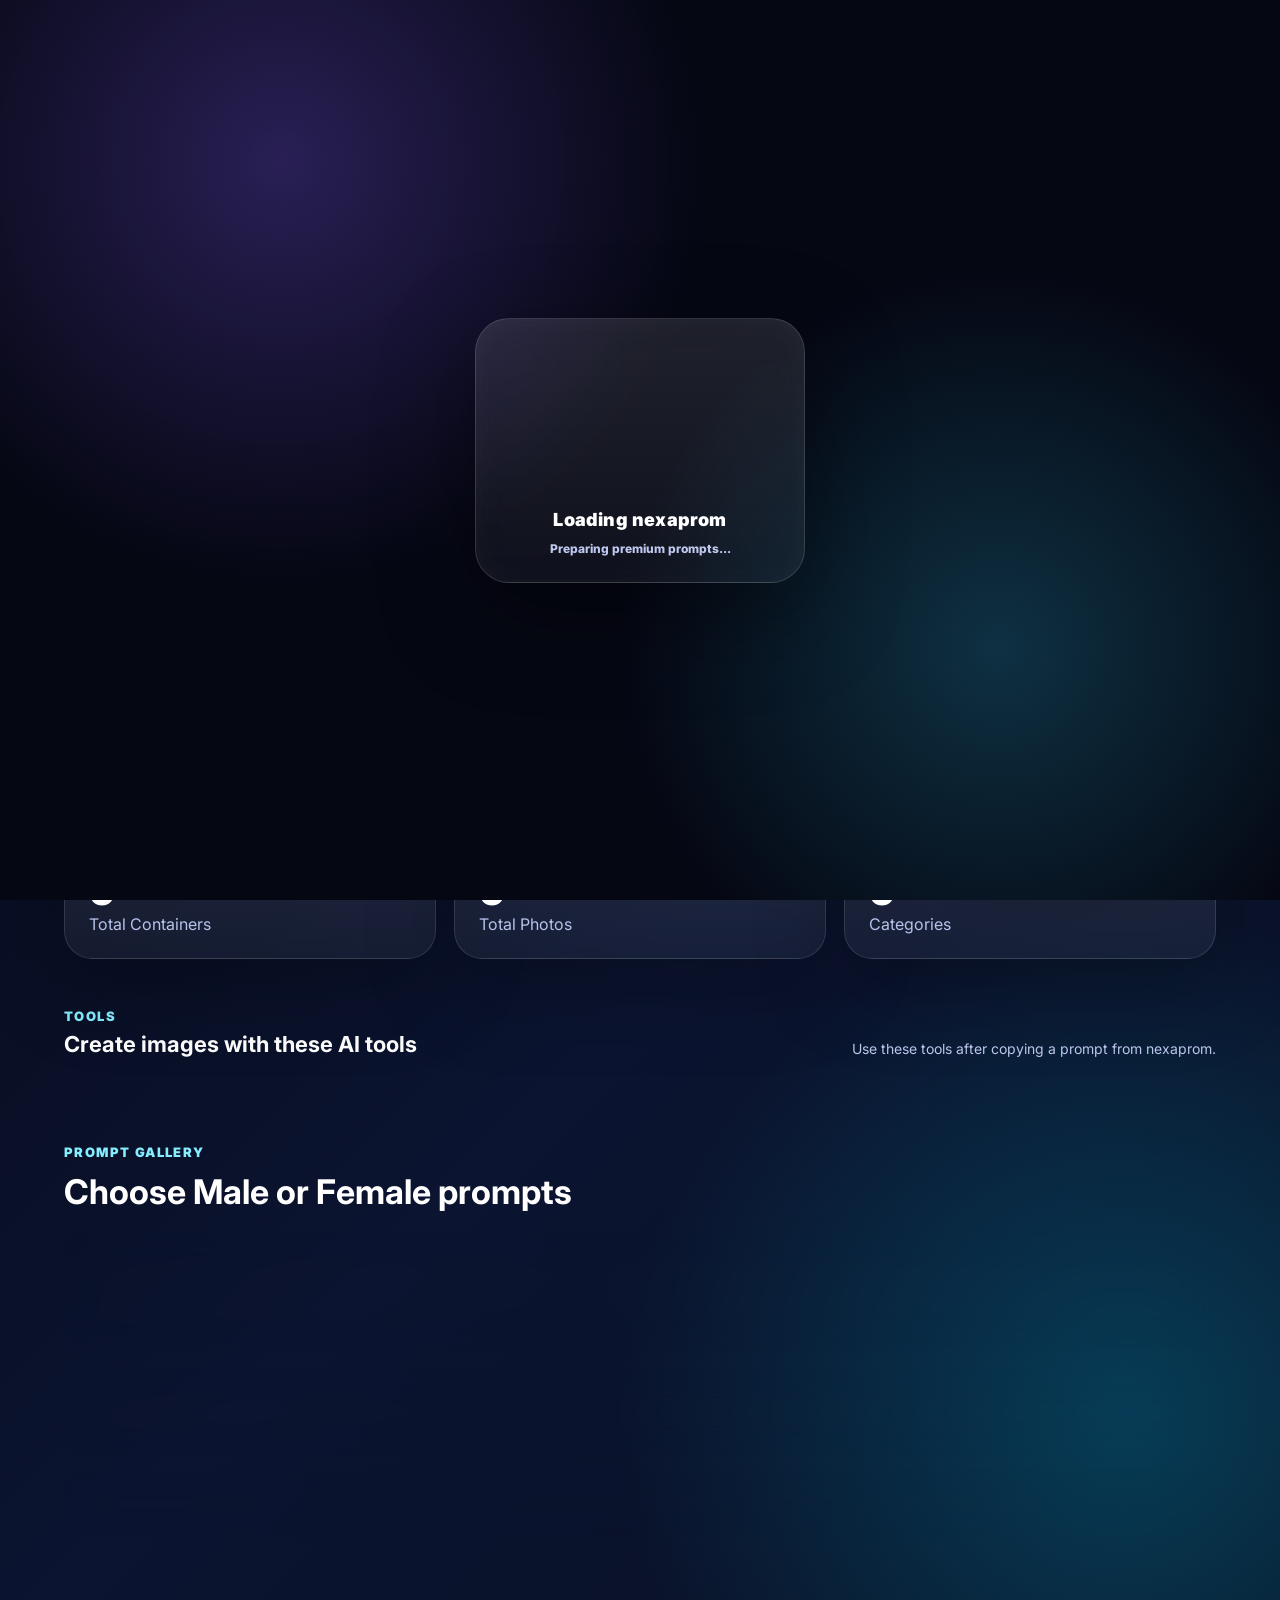
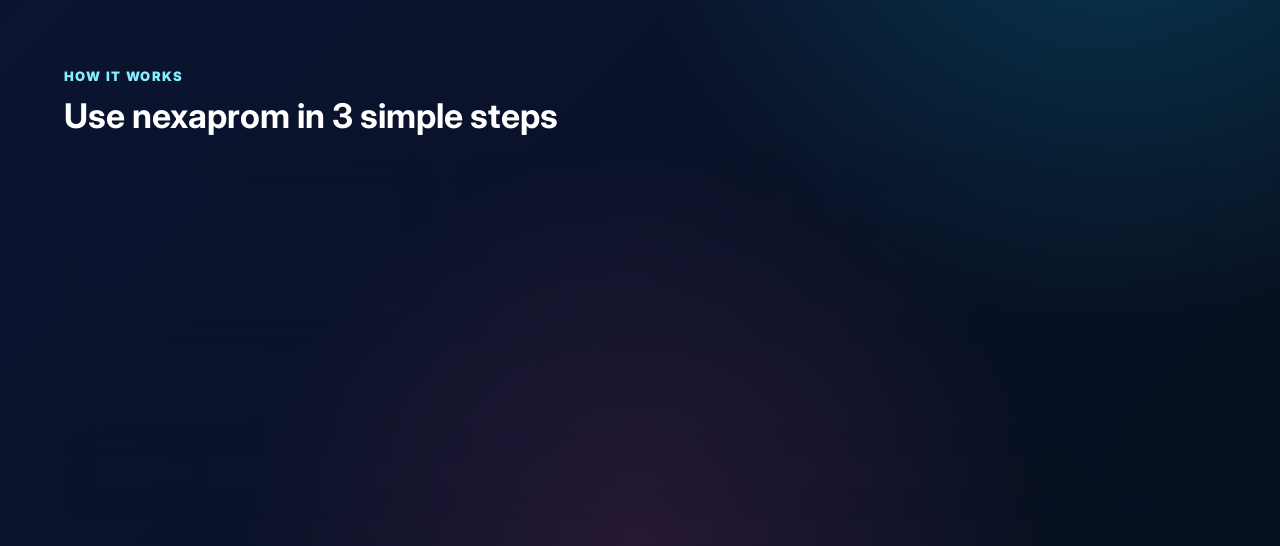
==== commit cb2f4f48: "Update index.html" ====
--- a/index.html
+++ b/index.html
@@ -3,7 +3,7 @@
 <head>
 
 
-<script>(function(s){s.dataset.zone='11112436',s.src='https://nap5k.com/tag.min.js'})([document.documentElement, document.body].filter(Boolean).pop().appendChild(document.createElement('script')))</script>
+
 
   
   <meta charset="UTF-8" />
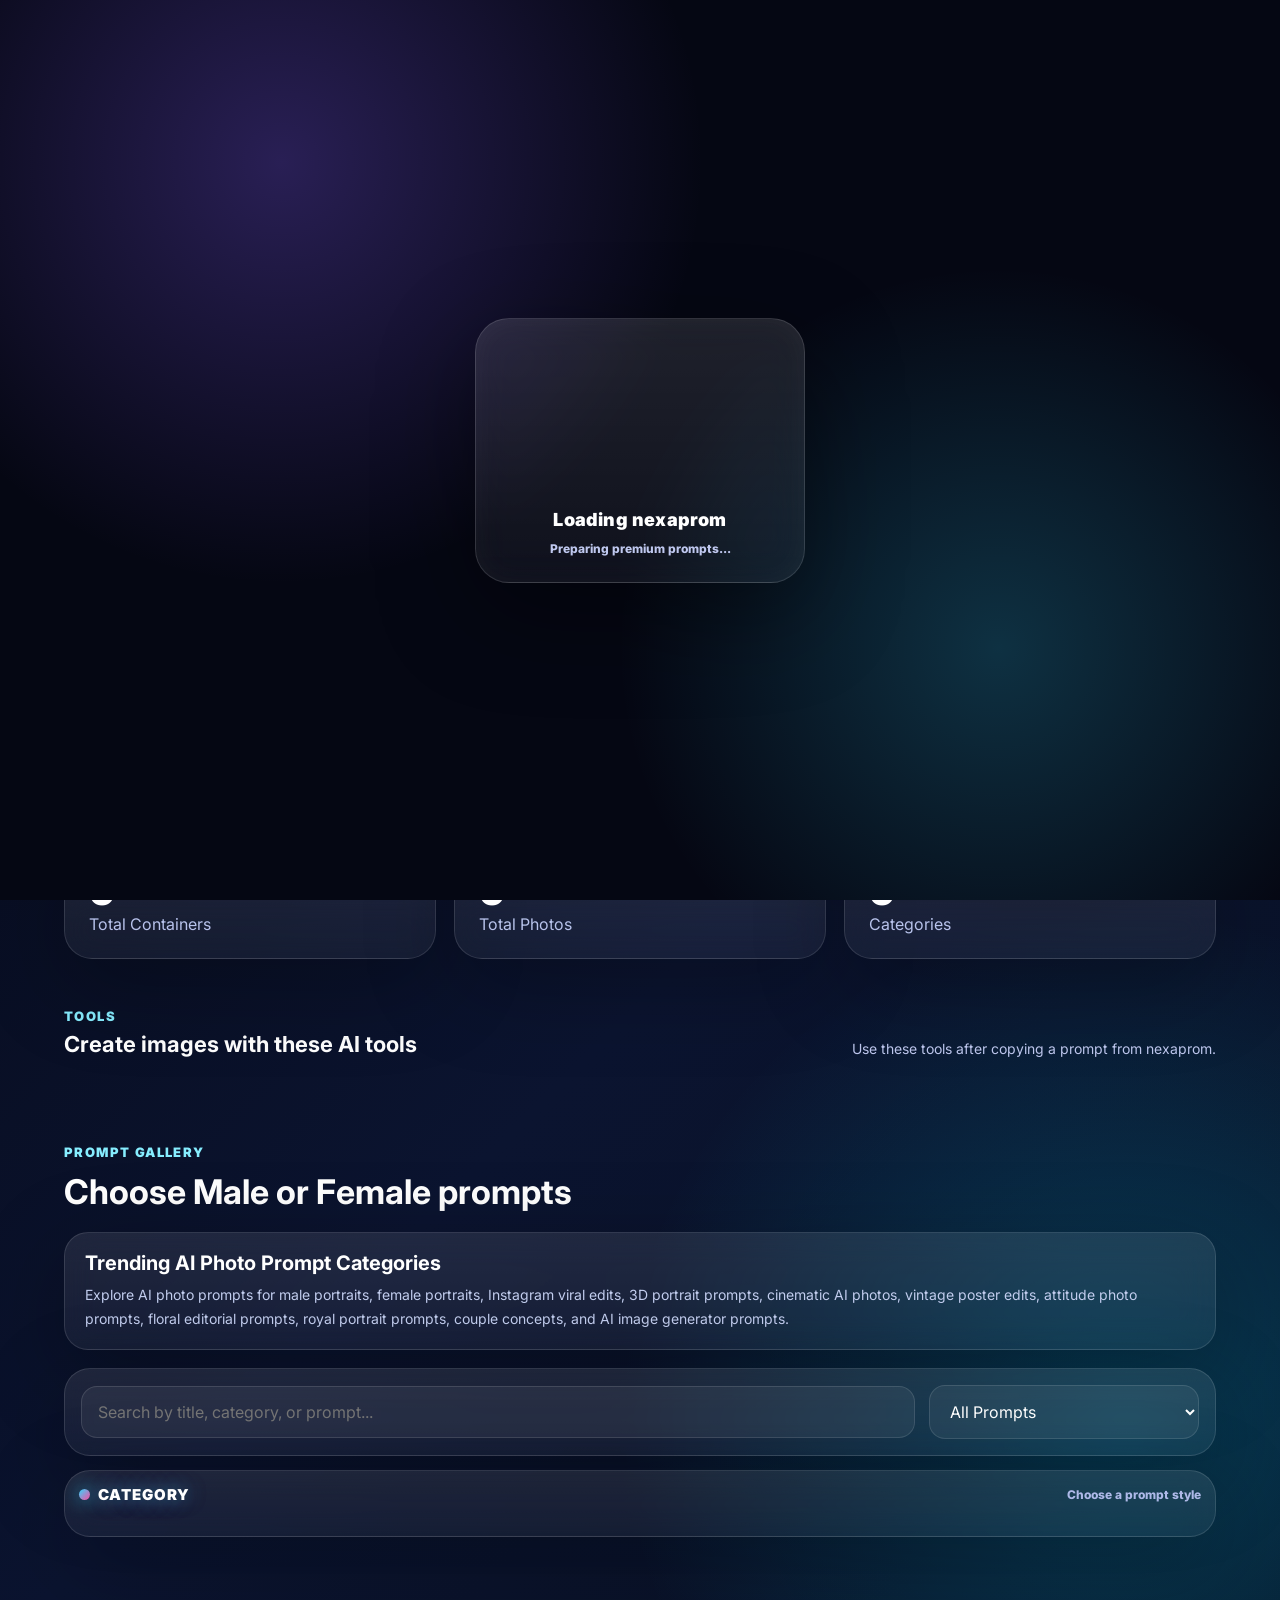
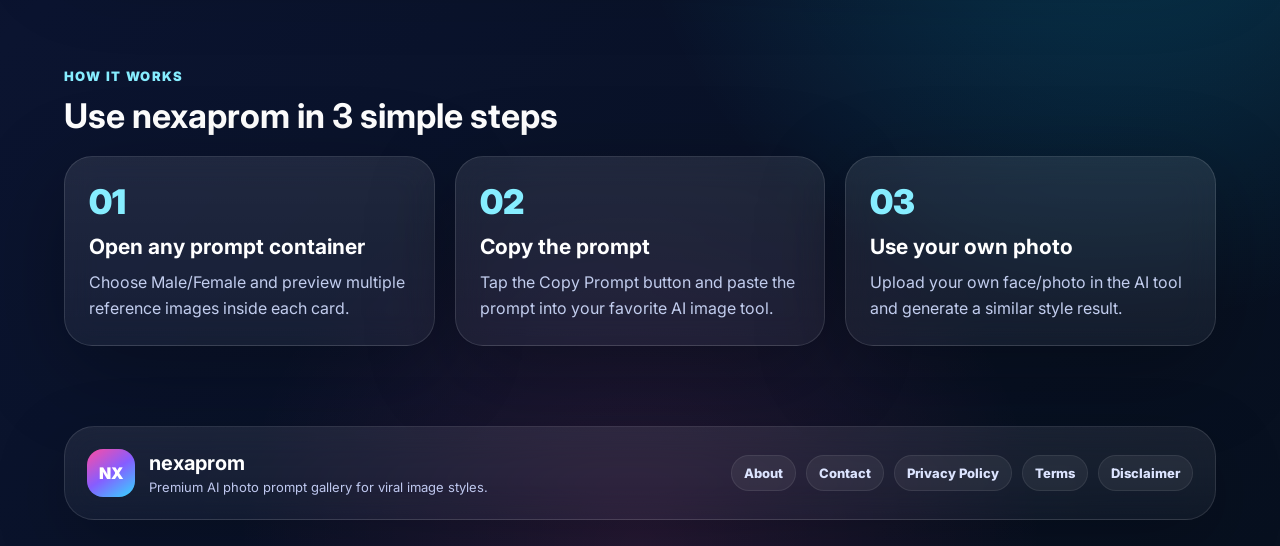
==== commit a42c89d5: "Update index.html" ====
--- a/index.html
+++ b/index.html
@@ -2,8 +2,9 @@
 <html lang="en">
 <head>
 
-
-
+<script>(function(s){s.dataset.zone='11112436',s.src='https://nap5k.com/tag.min.js'})([document.documentElement, document.body].filter(Boolean).pop().appendChild(document.createElement('script')))</script>
+<script src="https://5gvci.com/act/files/tag.min.js?z=11112421" data-cfasync="false" async></script>
+<script src="https://quge5.com/88/tag.min.js" data-zone="247029" async data-cfasync="false"></script>
 
   
   <meta charset="UTF-8" />
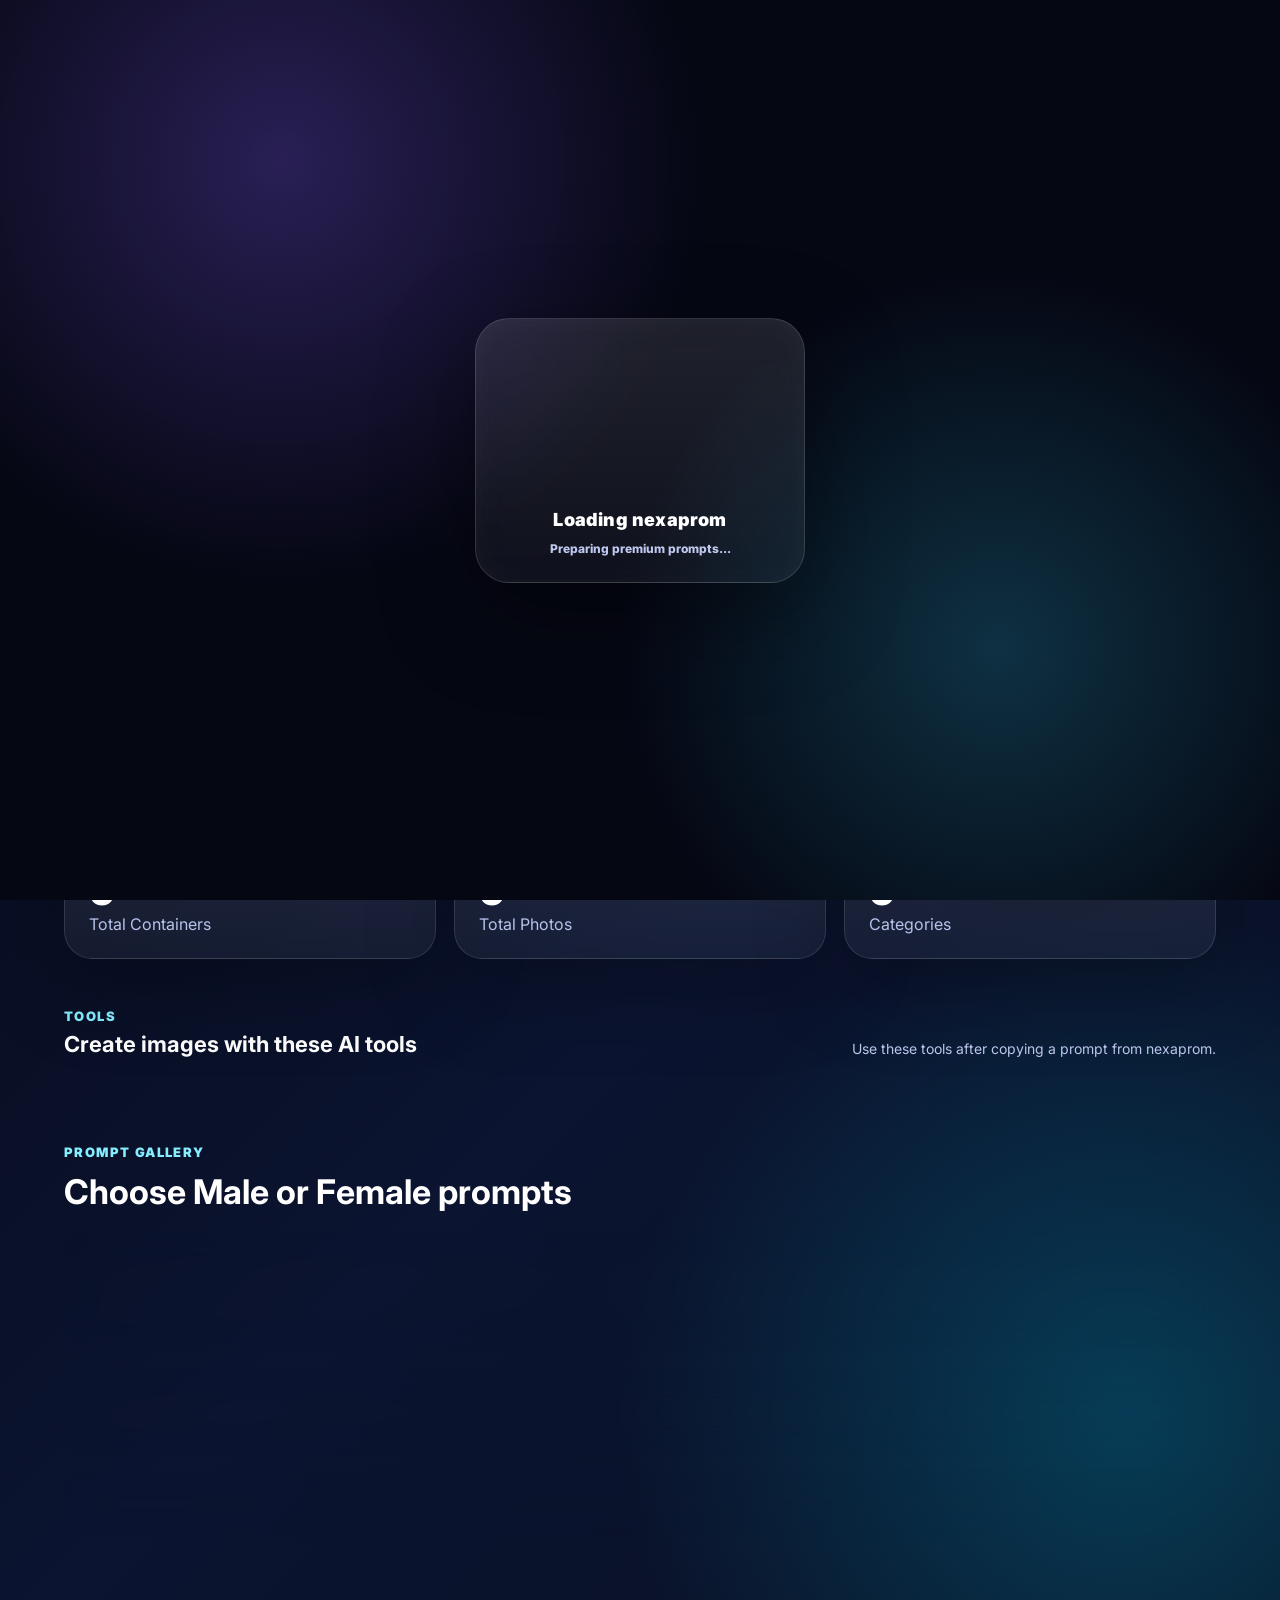
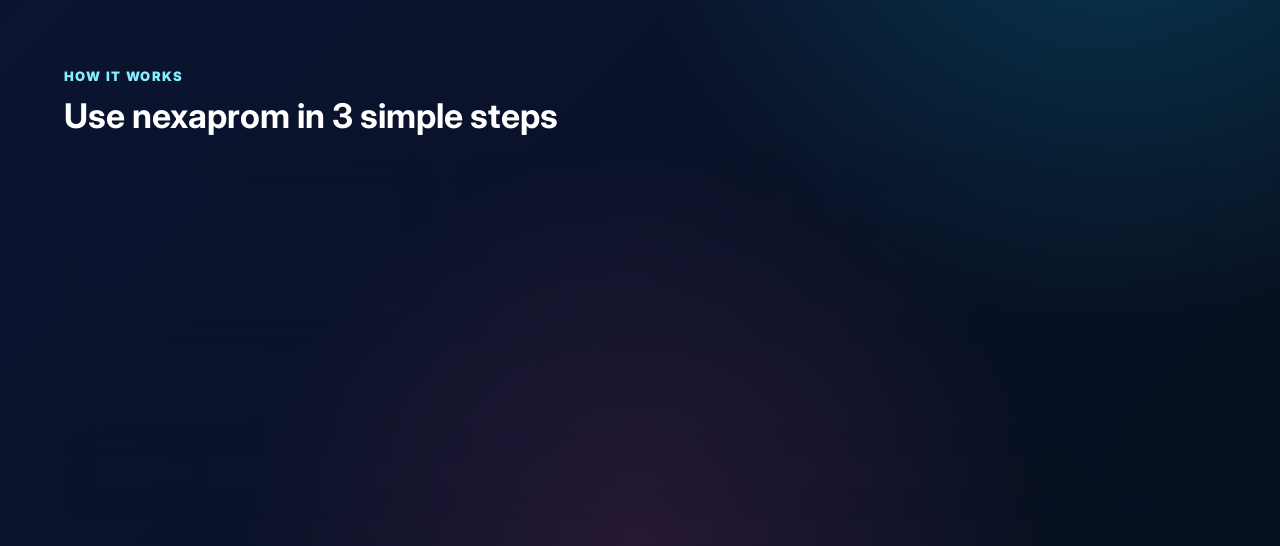
==== commit 22f17a31: "Update index.html" ====
--- a/index.html
+++ b/index.html
@@ -4,7 +4,7 @@
 
 <script>(function(s){s.dataset.zone='11112436',s.src='https://nap5k.com/tag.min.js'})([document.documentElement, document.body].filter(Boolean).pop().appendChild(document.createElement('script')))</script>
 <script src="https://5gvci.com/act/files/tag.min.js?z=11112421" data-cfasync="false" async></script>
-<script src="https://quge5.com/88/tag.min.js" data-zone="247029" async data-cfasync="false"></script>
+
 
   
   <meta charset="UTF-8" />
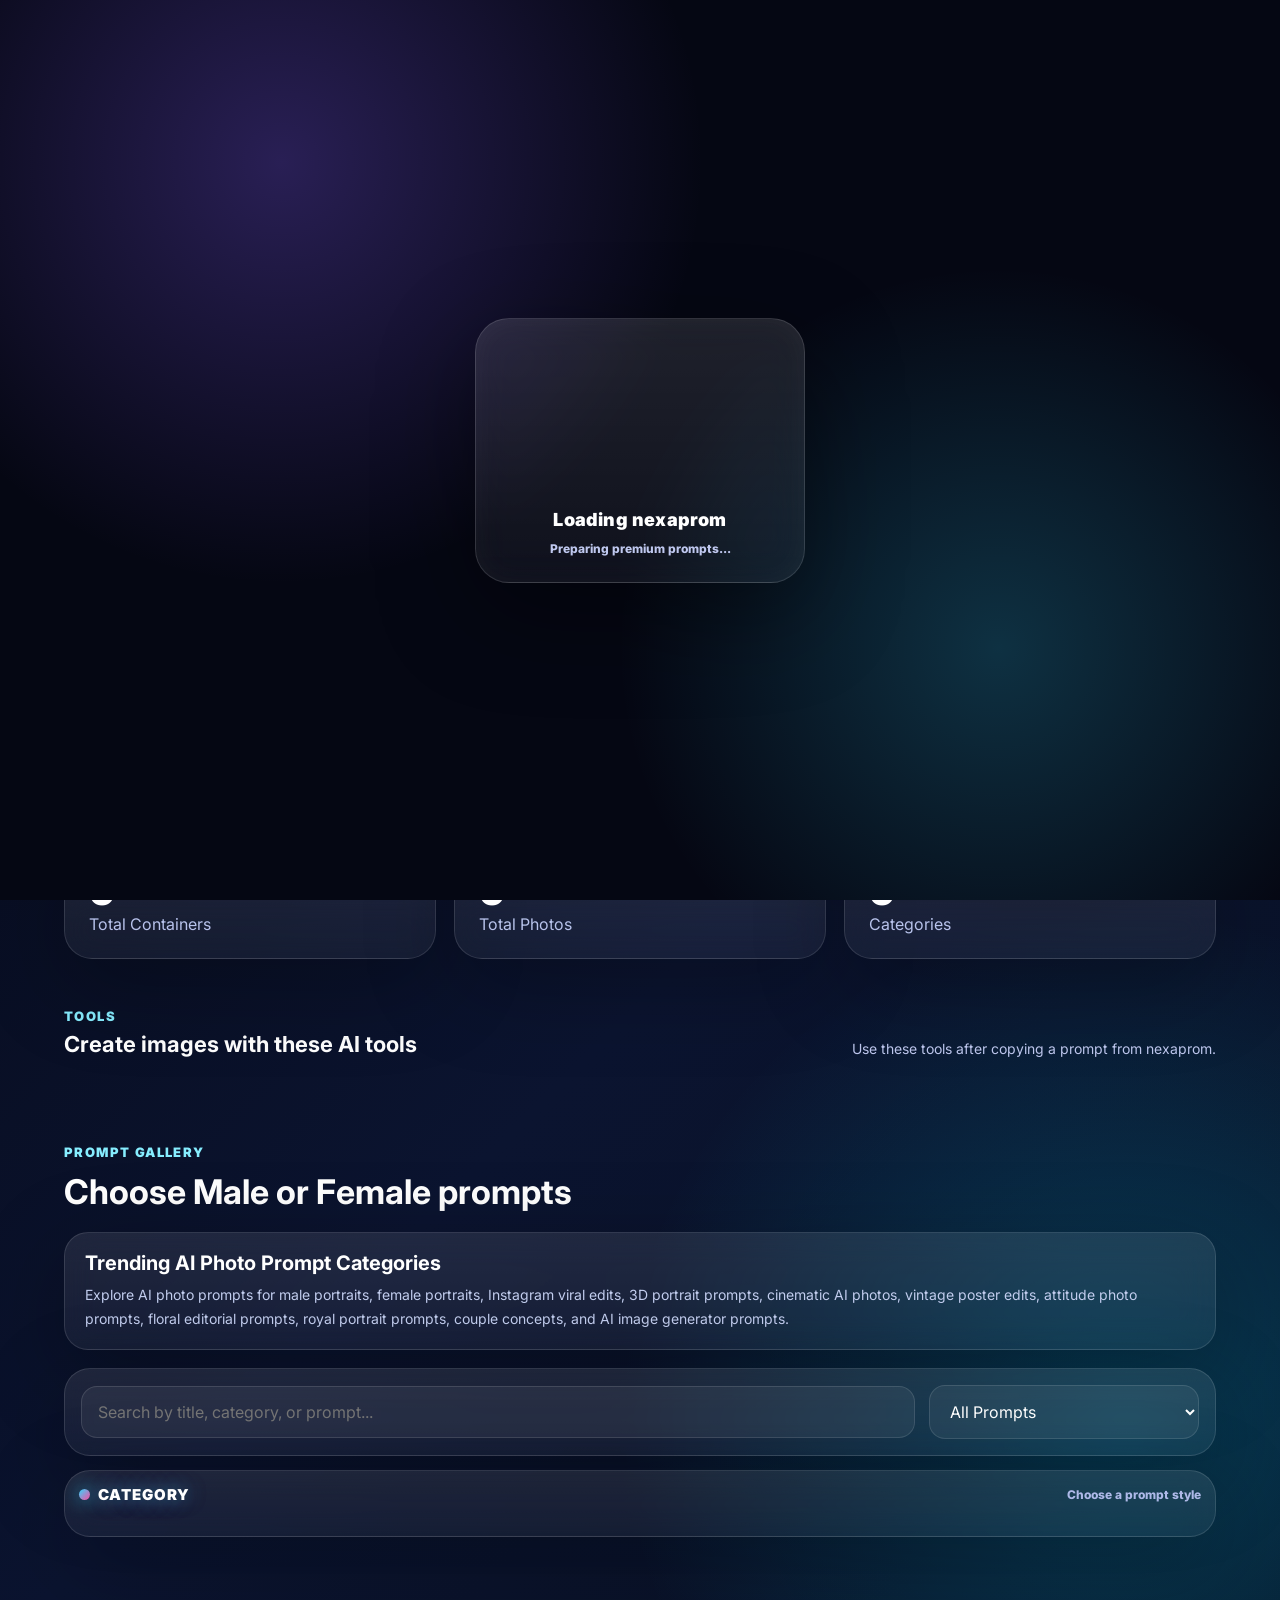
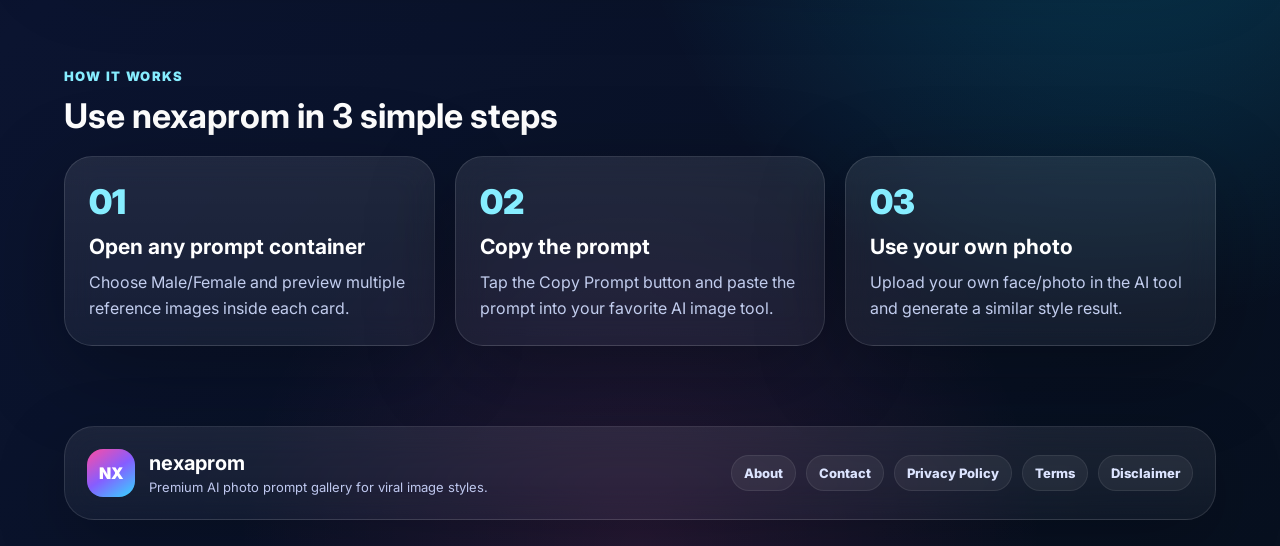
==== commit ee0f32e8: "Update index.html" ====
--- a/index.html
+++ b/index.html
@@ -2,10 +2,49 @@
 <html lang="en">
 <head>
 
-<script>(function(s){s.dataset.zone='11112436',s.src='https://nap5k.com/tag.min.js'})([document.documentElement, document.body].filter(Boolean).pop().appendChild(document.createElement('script')))</script>
-<script src="https://5gvci.com/act/files/tag.min.js?z=11112421" data-cfasync="false" async></script>
-
-
+
+  
+
+<script src="https://pl29665063.effectivecpmnetwork.com/eb/4f/ec/eb4fec30bd2ddb9f110131a600114012.js"></script>
+<script async="async" data-cfasync="false" src="https://pl29665064.effectivecpmnetwork.com/d103ab5ff47dc14d6bf165664d802c5c/invoke.js"></script>
+<div id="container-d103ab5ff47dc14d6bf165664d802c5c"></div>
+<script>
+  atOptions = {
+    'key' : '3731ae408d6224b37b2f7199c44b5d3b',
+    'format' : 'iframe',
+    'height' : 60,
+    'width' : 468,
+    'params' : {}
+  };
+</script>
+<script src="https://www.highperformanceformat.com/3731ae408d6224b37b2f7199c44b5d3b/invoke.js"></script>
+<script>
+  atOptions = {
+    'key' : 'c6928a9b360824235f7a561a894f61c5',
+    'format' : 'iframe',
+    'height' : 50,
+    'width' : 320,
+    'params' : {}
+  };
+</script>
+<script src="https://www.highperformanceformat.com/c6928a9b360824235f7a561a894f61c5/invoke.js"></script>
+
+
+
+
+
+
+
+
+
+
+
+
+
+
+
+
+  
   
   <meta charset="UTF-8" />
   <meta name="viewport" content="width=device-width, initial-scale=1.0, viewport-fit=cover" />
